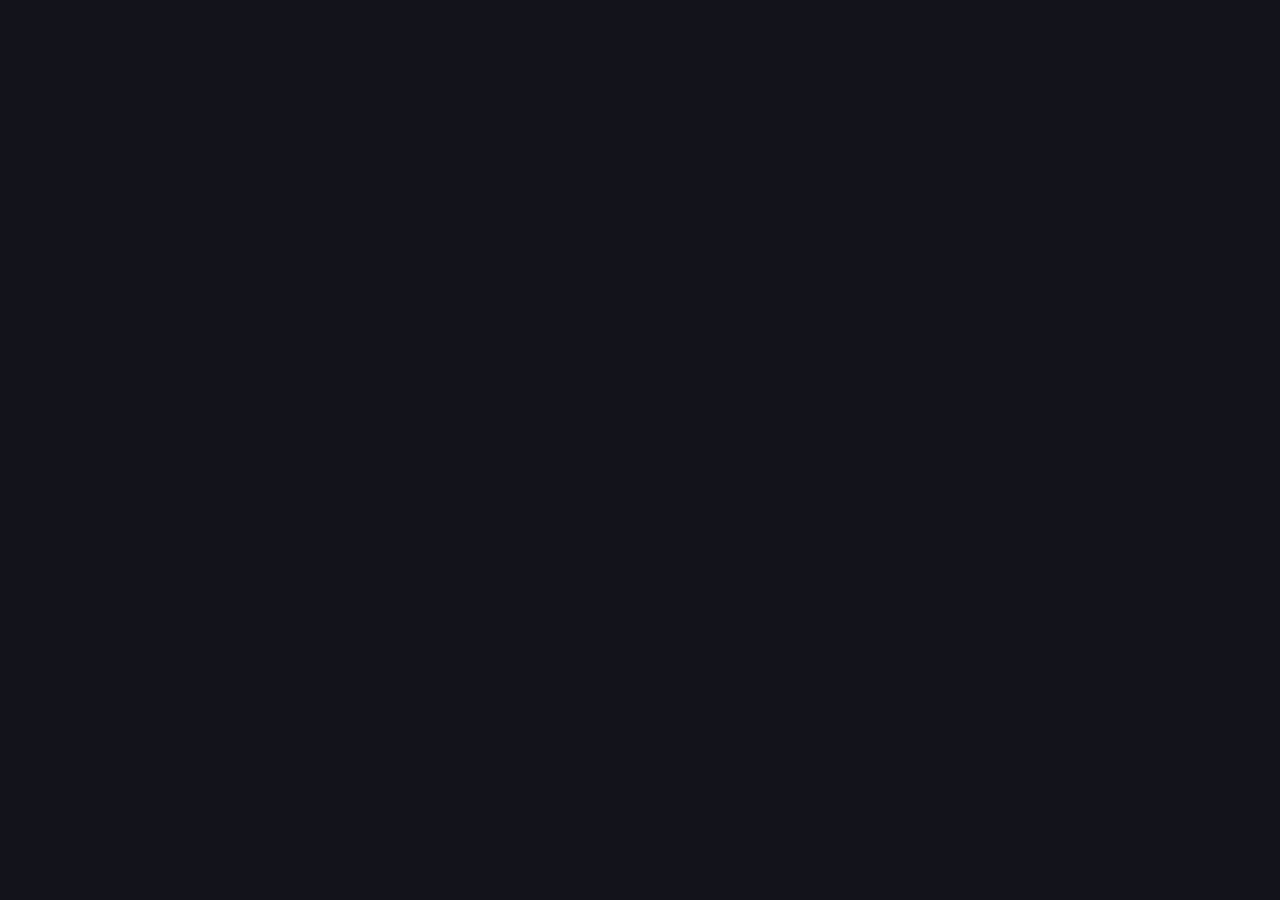
==== fullpoem/index.html @ 05f4dda4 "work on everything, nearly finished, removed the coords array from textObj.text" ====
<!DOCTYPE html>
<html lang="en">
<head>
  <meta charset="UTF-8">
  <meta http-equiv="X-UA-Compatible" content="IE=edge">
  <meta name="viewport" content="width=device-width, initial-scale=1.0">
  <title>Hyperion - Book 1</title>
  <link rel="stylesheet" href="style.css">
</head>
<body>
  <main>
    <!-- <canvas id="canvas-bg"></canvas> -->
  <div class="container hidden" id="book-1">
   <h2> BOOK I</h2>
Deep in the shady sadness of a vale <br>
Far sunken from the healthy breath of morn, <br>
Far from the fiery noon, and eve's one star, <br>
Sat gray-hair'd Saturn, quiet as a stone, <br>
Still as the silence round about his lair; <br>
Forest on forest hung about his head <br>
Like cloud on cloud. No stir of air was there, <br>
Not so much life as on a summer's day <br>
Robs not one light seed from the feather'd grass, <br>
But where the dead leaf fell, there did it rest. <br>
A stream went voiceless by, still deadened more <br>
By reason of his fallen divinity <br>
Spreading a shade: the Naiad 'mid her reeds <br>
Press'd her cold finger closer to her lips. <br>
 <br>
       Along the margin-sand large foot-marks went, <br>
No further than to where his feet had stray'd, <br>
And slept there since. Upon the sodden ground <br>
His old right hand lay nerveless, listless, dead, <br>
Unsceptred; and his realmless eyes were closed; <br>
While his bow'd head seem'd list'ning to the Earth, <br>
His ancient mother, for some comfort yet. <br>
 <br>
       It seem'd no force could wake him from his place; <br>
But there came one, who with a kindred hand <br>
Touch'd his wide shoulders, after bending low <br>
With reverence, though to one who knew it not. <br>
She was a Goddess of the infant world; <br>
By her in stature the tall Amazon <br>
Had stood a pigmy's height; she would have ta'en <br>
Achilles by the hair and bent his neck; <br>
Or with a finger stay'd Ixion's wheel. <br>
Her face was large as that of Memphian sphinx, <br>
Pedestal'd haply in a palace court, <br>
When sages look'd to Egypt for their lore. <br>
But oh! how unlike marble was that face: <br>
How beautiful, if sorrow had not made <br>
Sorrow more beautiful than Beauty's self. <br>
There was a listening fear in her regard, <br>
As if calamity had but begun; <br>
As if the vanward clouds of evil days <br>
Had spent their malice, and the sullen rear <br>
Was with its stored thunder labouring up. <br>
One hand she press'd upon that aching spot <br>
Where beats the human heart, as if just there, <br>
Though an immortal, she felt cruel pain: <br>
The other upon Saturn's bended neck <br>
She laid, and to the level of his ear <br>
Leaning with parted lips, some words she spake <br>
In solemn tenour and deep organ tone: <br>
Some mourning words, which in our feeble tongue <br>
Would come in these like accents; O how frail <br>
To that large utterance of the early Gods! <br>
"Saturn, look up!—though wherefore, poor old King? <br>
I have no comfort for thee, no not one: <br>
I cannot say, "O wherefore sleepest thou?" <br>
For heaven is parted from thee, and the earth <br>
Knows thee not, thus afflicted, for a God; <br>
And ocean too, with all its solemn noise, <br>
Has from thy sceptre pass'd; and all the air <br>
Is emptied of thine hoary majesty. <br>
Thy thunder, conscious of the new command, <br>
Rumbles reluctant o'er our fallen house; <br>
And thy sharp lightning in unpractis'd hands <br>
Scorches and burns our once serene domain. <br>
O aching time! O moments big as years! <br>
All as ye pass swell out the monstrous truth, <br>
And press it so upon our weary griefs <br>
That unbelief has not a space to breathe. <br>
Saturn, sleep on:—O thoughtless, why did I <br>
Thus violate thy slumbrous solitude? <br>
Why should I ope thy melancholy eyes? <br>
Saturn, sleep on! while at thy feet I weep." <br>
 <br>
       As when, upon a tranced summer-night, <br>
Those green-rob'd senators of mighty woods, <br>
Tall oaks, branch-charmed by the earnest stars, <br>
Dream, and so dream all night without a stir, <br>
Save from one gradual solitary gust <br>
Which comes upon the silence, and dies off, <br>
As if the ebbing air had but one wave; <br>
So came these words and went; the while in tears <br>
She touch'd her fair large forehead to the ground, <br>
Just where her falling hair might be outspread <br>
A soft and silken mat for Saturn's feet. <br>
One moon, with alteration slow, had shed <br>
Her silver seasons four upon the night, <br>
And still these two were postured motionless, <br>
Like natural sculpture in cathedral cavern; <br>
The frozen God still couchant on the earth, <br>
And the sad Goddess weeping at his feet: <br>
Until at length old Saturn lifted up <br>
His faded eyes, and saw his kingdom gone, <br>
And all the gloom and sorrow of the place, <br>
And that fair kneeling Goddess; and then spake, <br>
As with a palsied tongue, and while his beard <br>
Shook horrid with such aspen-malady: <br>
"O tender spouse of gold Hyperion, <br>
Thea, I feel thee ere I see thy face; <br>
Look up, and let me see our doom in it; <br>
Look up, and tell me if this feeble shape <br>
Is Saturn's; tell me, if thou hear'st the voice <br>
Of Saturn; tell me, if this wrinkling brow, <br>
Naked and bare of its great diadem, <br>
Peers like the front of Saturn. Who had power <br>
To make me desolate? whence came the strength? <br>
How was it nurtur'd to such bursting forth, <br>
While Fate seem'd strangled in my nervous grasp? <br>
But it is so, and I am smother'd up, <br>
And buried from all godlike exercise <br>
Of influence benign on planets pale, <br>
Of admonitions to the winds and seas, <br>
Of peaceful sway above man's harvesting, <br>
And all those acts which Deity supreme <br>
Doth ease its heart of love in.—I am gone <br>
Away from my own bosom: I have left <br>
My strong identity, my real self, <br>
Somewhere between the throne, and where I sit <br>
Here on this spot of earth. Search, Thea, search! <br>
Open thine eyes eterne, and sphere them round <br>
Upon all space: space starr'd, and lorn of light; <br>
Space region'd with life-air; and barren void; <br>
Spaces of fire, and all the yawn of hell.— <br>
Search, Thea, search! and tell me, if thou seest <br>
A certain shape or shadow, making way <br>
With wings or chariot fierce to repossess <br>
A heaven he lost erewhile: it must—it must <br>
Be of ripe progress—Saturn must be King. <br>
Yes, there must be a golden victory; <br>
There must be Gods thrown down, and trumpets blown <br>
Of triumph calm, and hymns of festival <br>
Upon the gold clouds metropolitan, <br>
Voices of soft proclaim, and silver stir <br>
Of strings in hollow shells; and there shall be <br>
Beautiful things made new, for the surprise <br>
Of the sky-children; I will give command: <br>
Thea! Thea! Thea! where is Saturn?" <br>
 <br>
       This passion lifted him upon his feet, <br>
And made his hands to struggle in the air, <br>
His Druid locks to shake and ooze with sweat, <br>
His eyes to fever out, his voice to cease. <br>
He stood, and heard not Thea's sobbing deep; <br>
A little time, and then again he snatch'd <br>
Utterance thus.—"But cannot I create? <br>
Cannot I form? Cannot I fashion forth <br>
Another world, another universe, <br>
To overbear and crumble this to nought? <br>
Where is another chaos? Where?"—That word <br>
Found way unto Olympus, and made quake <br>
The rebel three.—Thea was startled up, <br>
And in her bearing was a sort of hope, <br>
As thus she quick-voic'd spake, yet full of awe. <br>
"This cheers our fallen house: come to our friends, <br>
O Saturn! come away, and give them heart; <br>
I know the covert, from thence came I hither." <br>
Thus brief; then with beseeching eyes she went <br>
With backward footing through the shade a space: <br>
He follow'd, and she turn'd to lead the way <br>
Through aged boughs, that yielded like the mist <br>
Which eagles cleave upmounting from their nest. <br>
 <br>
       Meanwhile in other realms big tears were shed, <br>
More sorrow like to this, and such like woe, <br>
Too huge for mortal tongue or pen of scribe: <br>
The Titans fierce, self-hid, or prison-bound, <br>
Groan'd for the old allegiance once more, <br>
And listen'd in sharp pain for Saturn's voice. <br>
But one of the whole mammoth-brood still kept <br>
His sov'reignty, and rule, and majesty;— <br>
Blazing Hyperion on his orbed fire <br>
Still sat, still snuff'd the incense, teeming up <br>
From man to the sun's God; yet unsecure: <br>
For as among us mortals omens drear <br>
Fright and perplex, so also shuddered he— <br>
Not at dog's howl, or gloom-bird's hated screech, <br>
Or the familiar visiting of one <br>
Upon the first toll of his passing bell, <br>
Or prophesyings of the midnight lamp; <br>
But horrors, portion'd to a giant nerve, <br>
Oft made Hyperion ache. His palace bright <br>
Bastion'd with pyramids of glowing gold, <br>
And touch'd with shade of bronzed obelisks, <br>
Glar'd a blood-red through all its thousand courts, <br>
Arches, and domes, and fiery galleries; <br>
And all its curtains of Aurorian clouds <br>
Flush'd angerly: while sometimes eagle's wings, <br>
Unseen before by Gods or wondering men, <br>
Darken'd the place; and neighing steeds were heard, <br>
Not heard before by Gods or wondering men. <br>
Also, when he would taste the spicy wreaths <br>
Of incense, breath'd aloft from sacred hills, <br>
Instead of sweets, his ample palate took <br>
Savour of poisonous brass and metal sick: <br>
And so, when harbour'd in the sleepy west, <br>
After the full completion of fair day,— <br>
For rest divine upon exalted couch <br>
And slumber in the arms of melody, <br>
He pac'd away the pleasant hours of ease <br>
With stride colossal, on from hall to hall; <br>
While far within each aisle and deep recess, <br>
His winged minions in close clusters stood, <br>
Amaz'd and full of fear; like anxious men <br>
Who on wide plains gather in panting troops, <br>
When earthquakes jar their battlements and towers. <br>
Even now, while Saturn, rous'd from icy trance, <br>
Went step for step with Thea through the woods, <br>
Hyperion, leaving twilight in the rear, <br>
Came slope upon the threshold of the west; <br>
Then, as was wont, his palace-door flew ope <br>
In smoothest silence, save what solemn tubes, <br>
Blown by the serious Zephyrs, gave of sweet <br>
And wandering sounds, slow-breathed melodies; <br>
And like a rose in vermeil tint and shape, <br>
In fragrance soft, and coolness to the eye, <br>
That inlet to severe magnificence <br>
Stood full blown, for the God to enter in. <br>
 <br>
       He enter'd, but he enter'd full of wrath; <br>
His flaming robes stream'd out beyond his heels, <br>
And gave a roar, as if of earthly fire, <br>
That scar'd away the meek ethereal Hours <br>
And made their dove-wings tremble. On he flared, <br>
From stately nave to nave, from vault to vault, <br>
Through bowers of fragrant and enwreathed light, <br>
And diamond-paved lustrous long arcades, <br>
Until he reach'd the great main cupola; <br>
There standing fierce beneath, he stampt his foot, <br>
And from the basements deep to the high towers <br>
Jarr'd his own golden region; and before <br>
The quavering thunder thereupon had ceas'd, <br>
His voice leapt out, despite of godlike curb, <br>
To this result: "O dreams of day and night! <br>
O monstrous forms! O effigies of pain! <br>
O spectres busy in a cold, cold gloom! <br>
O lank-ear'd Phantoms of black-weeded pools! <br>
Why do I know ye? why have I seen ye? why <br>
Is my eternal essence thus distraught <br>
To see and to behold these horrors new? <br>
Saturn is fallen, am I too to fall? <br>
Am I to leave this haven of my rest, <br>
This cradle of my glory, this soft clime, <br>
This calm luxuriance of blissful light, <br>
These crystalline pavilions, and pure fanes, <br>
Of all my lucent empire? It is left <br>
Deserted, void, nor any haunt of mine. <br>
The blaze, the splendour, and the symmetry, <br>
I cannot see—but darkness, death and darkness. <br>
Even here, into my centre of repose, <br>
The shady visions come to domineer, <br>
Insult, and blind, and stifle up my pomp.— <br>
Fall!—No, by Tellus and her briny robes! <br>
Over the fiery frontier of my realms <br>
I will advance a terrible right arm <br>
Shall scare that infant thunderer, rebel Jove, <br>
And bid old Saturn take his throne again."— <br>
He spake, and ceas'd, the while a heavier threat <br>
Held struggle with his throat but came not forth; <br>
For as in the theatres of crowded men <br>
Hubbub increases more they call out "Hush!" <br>
So at Hyperion's words the Phantoms pale <br>
Bestirr'd themselves, thrice horrible and cold; <br>
And from the mirror'd level where he stood <br>
A mist arose, as from a scummy marsh. <br>
At this, through all his bulk an agony <br>
Crept gradual, from the feet unto the crown, <br>
Like a lithe serpent vast and muscular <br>
Making slow way, with head and neck convuls'd <br>
From over-strained might. Releas'd, he fled <br>
To the eastern gates, and full six dewy hours <br>
Before the dawn in season due should blush, <br>
He breath'd fierce breath against the sleepy portals, <br>
Clear'd them of heavy vapours, burst them wide <br>
Suddenly on the ocean's chilly streams. <br>
The planet orb of fire, whereon he rode <br>
Each day from east to west the heavens through, <br>
Spun round in sable curtaining of clouds; <br>
Nor therefore veiled quite, blindfold, and hid, <br>
But ever and anon the glancing spheres, <br>
Circles, and arcs, and broad-belting colure, <br>
Glow'd through, and wrought upon the muffling dark <br>
Sweet-shaped lightnings from the nadir deep <br>
Up to the zenith,—hieroglyphics old <br>
Which sages and keen-ey'd astrologers <br>
Then living on the earth, with labouring thought <br>
Won from the gaze of many centuries: <br>
Now lost, save what we find on remnants huge <br>
Of stone, or marble swart; their import gone, <br>
Their wisdom long since fled.—Two wings this orb <br>
Possess'd for glory, two fair argent wings, <br>
Ever exalted at the God's approach: <br>
And now, from forth the gloom their plumes immense <br>
Rose, one by one, till all outspreaded were; <br>
While still the dazzling globe maintain'd eclipse, <br>
Awaiting for Hyperion's command. <br>
Fain would he have commanded, fain took throne <br>
And bid the day begin, if but for change. <br>
He might not:—No, though a primeval God: <br>
The sacred seasons might not be disturb'd. <br>
Therefore the operations of the dawn <br>
Stay'd in their birth, even as here 'tis told. <br>
Those silver wings expanded sisterly, <br>
Eager to sail their orb; the porches wide <br>
Open'd upon the dusk demesnes of night; <br>
And the bright Titan, phrenzied with new woes, <br>
Unus'd to bend, by hard compulsion bent <br>
His spirit to the sorrow of the time; <br>
And all along a dismal rack of clouds, <br>
Upon the boundaries of day and night, <br>
He stretch'd himself in grief and radiance faint. <br>
There as he lay, the Heaven with its stars <br>
Look'd down on him with pity, and the voice <br>
Of Coelus, from the universal space, <br>
Thus whisper'd low and solemn in his ear. <br>
"O brightest of my children dear, earth-born <br>
And sky-engendered, Son of Mysteries <br>
All unrevealed even to the powers <br>
Which met at thy creating; at whose joys <br>
And palpitations sweet, and pleasures soft, <br>
I, C{oe}lus, wonder, how they came and whence; <br>
And at the fruits thereof what shapes they be, <br>
Distinct, and visible; symbols divine, <br>
Manifestations of that beauteous life <br>
Diffus'd unseen throughout eternal space: <br>
Of these new-form'd art thou, oh brightest child! <br>
Of these, thy brethren and the Goddesses! <br>
There is sad feud among ye, and rebellion <br>
Of son against his sire. I saw him fall, <br>
I saw my first-born tumbled from his throne! <br>
To me his arms were spread, to me his voice <br>
Found way from forth the thunders round his head! <br>
Pale wox I, and in vapours hid my face <br>
Art thou, too, near such doom? vague fear there is: <br>
For I have seen my sons most unlike Gods. <br>
Divine ye were created, and divine <br>
In sad demeanour, solemn, undisturb'd, <br>
Unruffled, like high Gods, ye liv'd and ruled: <br>
Now I behold in you fear, hope, and wrath; <br>
Actions of rage and passion; even as <br>
I see them, on the mortal world beneath, <br>
In men who die.—This is the grief, O Son! <br>
Sad sign of ruin, sudden dismay, and fall! <br>
Yet do thou strive; as thou art capable, <br>
As thou canst move about, an evident God; <br>
And canst oppose to each malignant hour <br>
Ethereal presence:—I am but a voice; <br>
My life is but the life of winds and tides, <br>
No more than winds and tides can I avail:— <br>
But thou canst.—Be thou therefore in the van <br>
Of circumstance; yea, seize the arrow's barb <br>
Before the tense string murmur.—To the earth! <br>
For there thou wilt find Saturn and his woes. <br>
Meanwhile I will keep watch on thy bright sun, <br>
And of thy seasons be a careful nurse."— <br>
Ere half this region-whisper had come down, <br>
Hyperion arose, and on the stars <br>
Lifted his curved lids, and kept them wide <br>
Until it ceas'd; and still he kept them wide: <br>
And still they were the same bright, patient stars. <br>
Then with a slow incline of his broad breast, <br>
Like to a diver in the pearly seas, <br>
Forward he stoop'd over the airy shore, <br>
And plung'd all noiseless into the deep night. <br>
  </div>
<div class="container hidden" id="book-2">
  <h2> BOOK II</h2>
  Just at the self-same beat of Time’s wide wings <br>
  Hyperion slid into the rustled air, <br>
  And Saturn gain’d with Thea that sad place <br>
  Where Cybele and the bruised Titans mourn’d. <br>
  It was a den where no insulting light                                        <br>
  Could glimmer on their tears; where their own groans <br>
  They felt, but heard not, for the solid roar <br>
  Of thunderous waterfalls and torrents hoarse, <br>
  Pouring a constant bulk, uncertain where. <br>
  Crag jutting forth to crag, and rocks that seem’d                            <br>
  Ever as if just rising from a sleep, <br>
  Forehead to forehead held their monstrous horns; <br>
  And thus in thousand hugest phantasies <br>
  Made a fit roofing to this nest of woe. <br>
  Instead of thrones, hard flint they sat upon,                                <br>
  Couches of rugged stone, and slaty ridge <br>
  Stubborn’d with iron. All were not assembled: <br>
  Some chain’d in torture, and some wandering. <br>
  Coeus, and Gyges, and Briareüs, <br>
  Typhon, and Dolor, and Porphyrion,                                           <br>
  With many more, the brawniest in assault, <br>
  Were pent in regions of laborious breath; <br>
  Dungeon’d in opaque element, to keep <br>
  Their clenched teeth still clench’d, and all their limbs <br>
  Lock’d up like veins of metal, crampt and screw’d;                      <br>
  Without a motion, save of their big hearts <br>
  Heaving in pain, and horribly convuls’d <br>
  With sanguine feverous boiling gurge of pulse. <br>
  Mnemosyne was straying in the world; <br>
  Far from her moon had Phoebe wandered;                                  <br>
  And many else were free to roam abroad, <br>
  But for the main, here found they covert drear. <br>
  Scarce images of life, one here, one there, <br>
  Lay vast and edgeways; like a dismal cirque <br>
  Of Druid stones, upon a forlorn moor,                                   <br>
  When the chill rain begins at shut of eve, <br>
  In dull November, and their chancel vault, <br>
  The Heaven itself, is blinded throughout night. <br>
  Each one kept shroud, nor to his neighbour gave <br>
  Or word, or look, or action of despair.                                 <br>
  Creus was one; his ponderous iron mace <br>
  Lay by him, and a shatter’d rib of rock <br>
  Told of his rage, ere he thus sank and pined. <br>
  Iapetus another; in his grasp, <br>
  A serpent’s plashy neck; its barbed tongue                              <br>
  Squeez’d from the gorge, and all its uncurl’d length <br>
  Dead; and because the creature could not spit <br>
  Its poison in the eyes of conquering Jove. <br>
  Next Cottus: prone he lay, chin uppermost, <br>
  As though in pain; for still upon the flint                             <br>
  He ground severe his skull, with open mouth <br>
  And eyes at horrid working. Nearest him <br>
  Asia, born of most enormous Caf, <br>
  Who cost her mother Tellus keener pangs, <br>
  Though feminine, than any of her sons:                              <br>
  More thought than woe was in her dusky face, <br>
  For she was prophesying of her glory; <br>
  And in her wide imagination stood <br>
  Palm-shaded temples, and high rival fanes, <br>
  By Oxus or in Ganges’ sacred isles.                                 <br>
  Even as Hope upon her anchor leans, <br>
  So leant she, not so fair, upon a tusk <br>
  Shed from the broadest of her elephants. <br>
  Above her, on a crag’s uneasy shelve, <br>
  Upon his elbow rais’d, all prostrate else,                          <br>
  Shadow’d Enceladus; once tame and mild <br>
  As grazing ox unworried in the meads; <br>
  Now tiger-passion’d, lion-thoughted, wroth, <br>
  He meditated, plotted, and even now <br>
  Was hurling mountains in that second war,                           <br>
  Not long delay’d, that scar’d the younger Gods <br>
  To hide themselves in forms of beast and bird. <br>
  Nor far hence Atlas; and beside him prone <br>
  Phorcus, the sire of Gorgons. Neighbour’d close <br>
  Oceanus, and Tethys, in whose lap                                   <br>
  Sobb’d Clymene among her tangled hair. <br>
  In midst of all lay Themis, at the feet <br>
  Of Ops the queen all clouded round from sight; <br>
  No shape distinguishable, more than when <br>
  Thick night confounds the pine-tops with the clouds:                <br>
  And many else whose names may not be told. <br>
  For when the Muse’s wings are air-ward spread, <br>
  Who shall delay her flight? And she must chaunt <br>
  Of Saturn, and his guide, who now had climb’d <br>
  With damp and slippery footing from a depth                       <br>
  More horrid still. Above a sombre cliff <br>
  Their heads appear’d, and up their stature grew <br>
  Till on the level height their steps found ease: <br>
  Then Thea spread abroad her trembling arms <br>
  Upon the precincts of this nest of pain,                        <br>
  And sidelong fix’d her eye on Saturn’s face: <br>
  There saw she direst strife; the supreme God <br>
  At war with all the frailty of grief, <br>
  Of rage, of fear, anxiety, revenge, <br>
  Remorse, spleen, hope, but most of all despair.                 <br>
  Against these plagues he strove in vain; for Fate <br>
  Had pour’d a mortal oil upon his head, <br>
  A disanointing poison: so that Thea, <br>
  Affrighted, kept her still, and let him pass <br>
  First onwards in, among the fallen tribe.                       <br>
  As with us mortal men, the laden heart <br>
  Is persecuted more, and fever’d more, <br>
  When it is nighing to the mournful house <br>
  Where other hearts are sick of the same bruise; <br>
  So Saturn, as he walk’d into the midst,                         <br>
  Felt faint, and would have sunk among the rest, <br>
  But that he met Enceladus’s eye, <br>
  Whose mightiness, and awe of him, at once <br>
  Came like an inspiration; and he shouted, <br>
  “Titans, behold your God!” at which some groan’d;               <br>
  Some started on their feet; some also shouted; <br>
  Some wept, some wail’d, all bow’d with reverence; <br>
  And Ops, uplifting her black folded veil, <br>
  Show’d her pale cheeks, and all her forehead wan, <br>
  Her eye-brows thin and jet, and hollow eyes.                    <br>
  There is a roaring in the bleak-grown pines <br>
  When Winter lifts his voice; there is a noise <br>
  Among immortals when a God gives sign, <br>
  With hushing finger, how he means to load <br>
  His tongue with the full weight of utterless thought,           <br>
  With thunder, and with music, and with pomp: <br>
  Such noise is like the roar of bleak-grown pines; <br>
  Which, when it ceases in this mountain’d world, <br>
  No other sound succeeds; but ceasing here, <br>
  Among these fallen, Saturn’s voice therefrom                    <br>
  Grew up like organ, that begins anew <br>
  Its strain, when other harmonies, stopt short, <br>
  Leave the dinn’d air vibrating silverly. <br>
  Thus grew it up—“Not in my own sad breast, <br>
  “Which is its own great judge and searcher out,            <br>
  “Can I find reason why ye should be thus: <br>
  “Not in the legends of the first of days, <br>
  “Studied from that old spirit-leaved book <br>
  “Which starry Uranus with finger bright <br>
  “Sav’d from the shores of darkness, when the waves         <br>
  “Low-ebb’d still hid it up in shallow gloom;— <br>
  “And the which book ye know I ever kept <br>
  “For my firm-based footstool:—Ah, infirm! <br>
  “Not there, nor in sign, symbol, or portent <br>
  “Of element, earth, water, air, and fire,—                 <br>
  “At war, at peace, or inter-quarreling <br>
  “One against one, or two, or three, or all <br>
  “Each several one against the other three, <br>
  “As fire with air loud warring when rain-floods <br>
  “Drown both, and press them both against earth’s face,     <br>
  “Where, finding sulphur, a quadruple wrath <br>
  “Unhinges the poor world;—not in that strife, <br>
  “Wherefrom I take strange lore, and read it deep, <br>
  “Can I find reason why ye should be thus: <br>
  “No, no-where can unriddle, though I search,               <br>
  “And pore on Nature’s universal scroll <br>
  “Even to swooning, why ye, Divinities, <br>
  “The first-born of all shap’d and palpable Gods, <br>
  “Should cower beneath what, in comparison, <br>
  “Is untremendous might. Yet ye are here,                   <br>
  “O’erwhelm’d, and spurn’d, and batter’d, ye are here! <br>
  “O Titans, shall I say ‘Arise!’—Ye groan: <br>
  “Shall I say ‘Crouch!’—Ye groan. What can I then? <br>
  “O Heaven wide! O unseen parent dear! <br>
  “What can I? Tell me, all ye brethren Gods,                <br>
  “How we can war, how engine our great wrath! <br>
  “O speak your counsel now, for Saturn’s ear <br>
  “Is all a-hunger’d. Thou, Oceanus, <br>
  “Ponderest high and deep; and in thy face <br>
  “I see, astonied, that severe content                       <br>
  “Which comes of thought and musing: give us help!” <br>
  So ended Saturn; and the God of the Sea, <br>
  Sophist and sage, from no Athenian grove, <br>
  But cogitation in his watery shades, <br>
  Arose, with locks not oozy, and began,                      <br>
  In murmurs, which his first-endeavouring tongue <br>
  Caught infant-like from the far-foamed sands. <br>
  “O ye, whom wrath consumes! who, passion-stung, <br>
  “Writhe at defeat, and nurse your agonies! <br>
  “Shut up your senses, stifle up your ears,                  <br>
  “My voice is not a bellows unto ire. <br>
  “Yet listen, ye who will, whilst I bring proof <br>
  “How ye, perforce, must be content to stoop: <br>
  “And in the proof much comfort will I give, <br>
  “If ye will take that comfort in its truth.                 <br>
  “We fall by course of Nature’s law, not force <br>
  “Of thunder, or of Jove. Great Saturn, thou <br>
  “Hast sifted well the atom-universe; <br>
  “But for this reason, that thou art the King, <br>
  “And only blind from sheer supremacy,                       <br>
  “One avenue was shaded from thine eyes, <br>
  “Through which I wandered to eternal truth. <br>
  “And first, as thou wast not the first of powers, <br>
  “So art thou not the last; it cannot be: <br>
  “Thou art not the beginning nor the end.                    <br>
  “From chaos and parental darkness came <br>
  “Light, the first fruits of that intestine broil, <br>
  “That sullen ferment, which for wondrous ends <br>
  “Was ripening in itself. The ripe hour came, <br>
  “And with it light, and light, engendering                  <br>
  “Upon its own producer, forthwith touch’d <br>
  “The whole enormous matter into life. <br>
  “Upon that very hour, our parentage, <br>
  “The Heavens and the Earth, were manifest: <br>
  “Then thou first-born, and we the giant-race,              <br>
  “Found ourselves ruling new and beauteous realms. <br>
  “Now comes the pain of truth, to whom ’tis pain; <br>
  “O folly! for to bear all naked truths, <br>
  “And to envisage circumstance, all calm, <br>
  “That is the top of sovereignty. Mark well!                <br>
  “As Heaven and Earth are fairer, fairer far <br>
  “Than Chaos and blank Darkness, though once chiefs; <br>
  “And as we show beyond that Heaven and Earth <br>
  “In form and shape compact and beautiful, <br>
  “In will, in action free, companionship,                   <br>
  “And thousand other signs of purer life; <br>
  “So on our heels a fresh perfection treads, <br>
  “A power more strong in beauty, born of us <br>
  “And fated to excel us, as we pass <br>
  “In glory that old Darkness: nor are we                    <br>
  “Thereby more conquer’d, than by us the rule <br>
  “Of shapeless Chaos. Say, doth the dull soil <br>
  “Quarrel with the proud forests it hath fed, <br>
  “And feedeth still, more comely than itself? <br>
  “Can it deny the chiefdom of green groves?                 <br>
  “Or shall the tree be envious of the dove <br>
  “Because it cooeth, and hath snowy wings <br>
  “To wander wherewithal and find its joys? <br>
  “We are such forest-trees, and our fair boughs <br>
  “Have bred forth, not pale solitary doves,                 <br>
  “But eagles golden-feather’d, who do tower <br>
  “Above us in their beauty, and must reign <br>
  “In right thereof; for ’tis the eternal law <br>
  “That first in beauty should be first in might: <br>
  “Yea, by that law, another race may drive                <br>
  “Our conquerors to mourn as we do now. <br>
  “Have ye beheld the young God of the Seas, <br>
  “My dispossessor? Have ye seen his face? <br>
  “Have ye beheld his chariot, foam’d along <br>
  “By noble winged creatures he hath made?                 <br>
  “I saw him on the calmed waters scud, <br>
  “With such a glow of beauty in his eyes, <br>
  “That it enforc’d me to bid sad farewell <br>
  “To all my empire: farewell sad I took, <br>
  “And hither came, to see how dolorous fate               <br>
  “Had wrought upon ye; and how I might best <br>
  “Give consolation in this woe extreme. <br>
  “Receive the truth, and let it be your balm.” <br>
  Whether through poz’d conviction, or disdain, <br>
  They guarded silence, when Oceanus                       <br>
  Left murmuring, what deepest thought can tell? <br>
  But so it was, none answer’d for a space, <br>
  Save one whom none regarded, Clymene; <br>
  And yet she answer’d not, only complain’d, <br>
  With hectic lips, and eyes up-looking mild,              <br>
  Thus wording timidly among the fierce: <br>
  “O Father, I am here the simplest voice, <br>
  “And all my knowledge is that joy is gone, <br>
  “And this thing woe crept in among our hearts, <br>
  “There to remain for ever, as I fear:                    <br>
  “I would not bode of evil, if I thought <br>
  “So weak a creature could turn off the help <br>
  “Which by just right should come of mighty Gods; <br>
  “Yet let me tell my sorrow, let me tell <br>
  “Of what I heard, and how it made me weep,               <br>
  “And know that we had parted from all hope. <br>
  “I stood upon a shore, a pleasant shore, <br>
  “Where a sweet clime was breathed from a land <br>
  “Of fragrance, quietness, and trees, and flowers. <br>
  “Full of calm joy it was, as I of grief;                     <br>
  “Too full of joy and soft delicious warmth; <br>
  “So that I felt a movement in my heart <br>
  “To chide, and to reproach that solitude <br>
  “With songs of misery, music of our woes; <br>
  “And sat me down, and took a mouthed shell                   <br>
  “And murmur’d into it, and made melody— <br>
  “O melody no more! for while I sang, <br>
  “And with poor skill let pass into the breeze <br>
  “The dull shell’s echo, from a bowery strand <br>
  “Just opposite, an island of the sea,                        <br>
  “There came enchantment with the shifting wind, <br>
  “That did both drown and keep alive my ears. <br>
  “I threw my shell away upon the sand, <br>
  “And a wave fill’d it, as my sense was fill’d <br>
  “With that new blissful golden melody.                       <br>
  “A living death was in each gush of sounds, <br>
  “Each family of rapturous hurried notes, <br>
  “That fell, one after one, yet all at once, <br>
  “Like pearl beads dropping sudden from their string: <br>
  “And then another, then another strain,                      <br>
  “Each like a dove leaving its olive perch, <br>
  “With music wing’d instead of silent plumes, <br>
  “To hover round my head, and make me sick <br>
  “Of joy and grief at once. Grief overcame, <br>
  “And I was stopping up my frantic ears,                      <br>
  “When, past all hindrance of my trembling hands, <br>
  “A voice came sweeter, sweeter than all tune, <br>
  “And still it cried, ‘Apollo! young Apollo! <br>
  “‘The morning-bright Apollo! young Apollo!’ <br>
  “I fled, it follow’d me, and cried ‘Apollo!’                5 <br>
  “O Father, and O Brethren, had ye felt <br>
  “Those pains of mine; O Saturn, hadst thou felt, <br>
  “Ye would not call this too indulged tongue <br>
  “Presumptuous, in thus venturing to be heard.” <br>
  So far her voice flow’d on, like timorous brook              <br>
  That, lingering along a pebbled coast, <br>
  Doth fear to meet the sea: but sea it met, <br>
  And shudder’d; for the overwhelming voice <br>
  Of huge Enceladus swallow’d it in wrath: <br>
  The ponderous syllables, like sullen waves                   <br>
  In the half-glutted hollows of reef-rocks, <br>
  Came booming thus, while still upon his arm <br>
  He lean’d; not rising, from supreme contempt. <br>
  “Or shall we listen to the over-wise, <br>
  “Or to the over-foolish giant, Gods?                         <br>
  “Not thunderbolt on thunderbolt, till all <br>
  “That rebel Jove’s whole armoury were spent, <br>
  “Not world on world upon these shoulders piled, <br>
  “Could agonize me more than baby-words <br>
  “In midst of this dethronement horrible.                     <br>
  “Speak! roar! shout! yell! ye sleepy Titans all. <br>
  “Do ye forget the blows, the buffets vile? <br>
  “Are ye not smitten by a youngling arm? <br>
  “Dost thou forget, sham Monarch of the Waves, <br>
  “Thy scalding in the seas? What, have I rous’d                <br>
  “Your spleens with so few simple words as these? <br>
  “O joy! for now I see ye are not lost: <br>
  “O joy! for now I see a thousand eyes <br>
  “Wide glaring for revenge!”—As this he said, <br>
  He lifted up his stature vast, and stood,                     <br>
  Still without intermission speaking thus: <br>
  “Now ye are flames, I’ll tell you how to burn, <br>
  “And purge the ether of our enemies; <br>
  “How to feed fierce the crooked stings of fire, <br>
  “And singe away the swollen clouds of Jove,                   <br>
  “Stifling that puny essence in its tent. <br>
  “O let him feel the evil he hath done; <br>
  “For though I scorn Oceanus’s lore, <br>
  “Much pain have I for more than loss of realms: <br>
  “The days of peace and slumberous calm are fled;              <br>
  “Those days, all innocent of scathing war, <br>
  “When all the fair Existences of heaven <br>
  “Came open-eyed to guess what we would speak:— <br>
  “That was before our brows were taught to frown, <br>
  “Before our lips knew else but solemn sounds;                 <br>
  “That was before we knew the winged thing, <br>
  “Victory, might be lost, or might be won. <br>
  “And be ye mindful that Hyperion, <br>
  “Our brightest brother, still is undisgraced— <br>
  “Hyperion, lo! his radiance is here!”                         <br>
  All eyes were on Enceladus’s face, <br>
  And they beheld, while still Hyperion’s name <br>
  Flew from his lips up to the vaulted rocks, <br>
  A pallid gleam across his features stern: <br>
  Not savage, for he saw full many a God                        <br>
  Wroth as himself. He look’d upon them all, <br>
  And in each face he saw a gleam of light, <br>
  But splendider in Saturn’s, whose hoar locks <br>
  Shone like the bubbling foam about a keel <br>
  When the prow sweeps into a midnight cove.                    <br>
  In pale and silver silence they remain’d, <br>
  Till suddenly a splendour, like the morn, <br>
  Pervaded all the beetling gloomy steeps, <br>
  All the sad spaces of oblivion, <br>
  And every gulf, and every chasm old,                          <br>
  And every height, and every sullen depth, <br>
  Voiceless, or hoarse with loud tormented streams: <br>
  And all the everlasting cataracts, <br>
  And all the headlong torrents far and near, <br>
  Mantled before in darkness and huge shade,                        <br>
  Now saw the light and made it terrible. <br>
  It was Hyperion:—a granite peak <br>
  His bright feet touch’d, and there he stay’d to view <br>
  The misery his brilliance had betray’d <br>
  To the most hateful seeing of itself.                             <br>
  Golden his hair of short Numidian curl, <br>
  Regal his shape majestic, a vast shade <br>
  In midst of his own brightness, like the bulk <br>
  Of Memnon’s image at the set of sun <br>
  To one who travels from the dusking East:                         <br>
  Sighs, too, as mournful as that Memnon’s harp <br>
  He utter’d, while his hands contemplative <br>
  He press’d together, and in silence stood. <br>
  Despondence seiz’d again the fallen Gods <br>
  At sight of the dejected King of Day,                             <br>
  And many hid their faces from the light: <br>
  But fierce Enceladus sent forth his eyes <br>
  Among the brotherhood; and, at their glare, <br>
  Uprose Iapetus, and Creus too, <br>
  And Phorcus, sea-born, and together strode                        <br>
  To where he towered on his eminence. <br>
  There those four shouted forth old Saturn’s name; <br>
  Hyperion from the peak loud answered, “Saturn! <br>
  Saturn sat near the Mother of the Gods, <br>
  In whose face was no joy, though all the Gods                     <br>
  Gave from their hollow throats the name of “Saturn!” <br>
</div>
<div class="container hidden" id="book-3">
  <h2> BOOK III</h2>
  Thus in alternate uproar and sad peace, <br>
Amazed were those Titans utterly. <br>
O leave them, Muse! O leave them to their woes; <br>
For thou art weak to sing such tumults dire: <br>
A solitary sorrow best befits                           <br>
Thy lips, and antheming a lonely grief. <br>
Leave them, O Muse! for thou anon wilt find <br>
Many a fallen old Divinity <br>
Wandering in vain about bewildered shores. <br>
Meantime touch piously the Delphic harp,                <br>
And not a wind of heaven but will breathe <br>
In aid soft warble from the Dorian flute; <br>
For lo! ’tis for the Father of all verse. <br>
Flush every thing that hath a vermeil hue, <br>
Let the rose glow intense and warm the air,             <br>
And let the clouds of even and of morn <br>
Float in voluptuous fleeces o’er the hills; <br>
Let the red wine within the goblet boil, <br>
Cold as a bubbling well; let faint-lipp’d shells, <br>
On sands, or in great deeps, vermilion turn             <br>
Through all their labyrinths; and let the maid <br>
Blush keenly, as with some warm kiss surpris’d. <br>
Chief isle of the embowered Cyclades, <br>
Rejoice, O Delos, with thine olives green, <br>
And poplars, and lawn-shading palms, and beech,         <br>
In which the Zephyr breathes the loudest song, <br>
And hazels thick, dark-stemm’d beneath the shade: <br>
Apollo is once more the golden theme! <br>
Where was he, when the Giant of the Sun <br>
Stood bright, amid the sorrow of his peers?             <br>
Together had he left his mother fair <br>
And his twin-sister sleeping in their bower, <br>
And in the morning twilight wandered forth <br>
Beside the osiers of a rivulet, <br>
Full ankle-deep in lilies of the vale.                  <br>
The nightingale had ceas’d, and a few stars <br>
Were lingering in the heavens, while the thrush <br>
Began calm-throated. Throughout all the isle <br>
There was no covert, no retired cave <br>
Unhaunted by the murmurous noise of waves,              <br>
Though scarcely heard in many a green recess. <br>
He listen’d, and he wept, and his bright tears <br>
Went trickling down the golden bow he held. <br>
Thus with half-shut suffused eyes he stood, <br>
While from beneath some cumbrous boughs hard by         <br>
With solemn step an awful Goddess came, <br>
And there was purport in her looks for him, <br>
Which he with eager guess began to read <br>
Perplex’d, the while melodiously he said: <br>
“How cam’st thou over the unfooted sea?                 <br>
“Or hath that antique mien and robed form <br>
“Mov’d in these vales invisible till now? <br>
“Sure I have heard those vestments sweeping o’er <br>
“The fallen leaves, when I have sat alone <br>
“In cool mid-forest. Surely I have traced               <br>
“The rustle of those ample skirts about <br>
“These grassy solitudes, and seen the flowers <br>
“Lift up their heads, as still the whisper pass’d. <br>
“Goddess! I have beheld those eyes before, <br>
“And their eternal calm, and all that face,             <br>
“Or I have dream’d.”—“Yes,” said the supreme shape, <br>
“Thou hast dream’d of me; and awaking up <br>
“Didst find a lyre all golden by thy side, <br>
“Whose strings touch’d by thy fingers, all the vast <br>
“Unwearied ear of the whole universe                    <br>
“Listen’d in pain and pleasure at the birth <br>
“Of such new tuneful wonder. Is’t not strange <br>
“That thou shouldst weep, so gifted? Tell me, youth, <br>
“What sorrow thou canst feel; for I am sad <br>
“When thou dost shed a tear: explain thy griefs         <br>
“To one who in this lonely isle hath been <br>
“The watcher of thy sleep and hours of life, <br>
“From the young day when first thy infant hand <br>
“Pluck’d witless the weak flowers, till thine arm <br>
“Could bend that bow heroic to all times.               <br>
“Show thy heart’s secret to an ancient Power <br>
“Who hath forsaken old and sacred thrones <br>
“For prophecies of thee, and for the sake <br>
“Of loveliness new born.”—Apollo then, <br>
With sudden scrutiny and gloomless eyes,                <br>
Thus answer’d, while his white melodious throat <br>
Throbb’d with the syllables.—“Mnemosyne! <br>
“Thy name is on my tongue, I know not how; <br>
“Why should I tell thee what thou so well seest? <br>
“Why should I strive to show what from thy lips         <br>
“Would come no mystery? For me, dark, dark, <br>
“And painful vile oblivion seals my eyes: <br>
“I strive to search wherefore I am so sad, <br>
“Until a melancholy numbs my limbs; <br>
“And then upon the grass I sit, and moan,               <br>
“Like one who once had wings.—O why should I <br>
“Feel curs’d and thwarted, when the liegeless air <br>
“Yields to my step aspirant? why should I <br>
“Spurn the green turf as hateful to my feet? <br>
“Goddess benign, point forth some unknown thing:        <br>
“Are there not other regions than this isle? <br>
“What are the stars? There is the sun, the sun! <br>
“And the most patient brilliance of the moon! <br>
“And stars by thousands! Point me out the way <br>
“To any one particular beauteous star,                  <br>
“And I will flit into it with my lyre, <br>
“And make its silvery splendour pant with bliss. <br>
“I have heard the cloudy thunder: Where is power? <br>
“Whose hand, whose essence, what divinity <br>
“Makes this alarum in the elements,                     <br>
“While I here idle listen on the shores <br>
“In fearless yet in aching ignorance? <br>
“O tell me, lonely Goddess, by thy harp, <br>
“That waileth every morn and eventide, <br>
“Tell me why thus I rave, about these groves!           <br>
“Mute thou remainest—Mute! yet I can read <br>
“A wondrous lesson in thy silent face: <br>
“Knowledge enormous makes a God of me. <br>
“Names, deeds, gray legends, dire events, rebellions, <br>
“Majesties, sovran voices, agonies,                     <br>
“Creations and destroyings, all at once <br>
“Pour into the wide hollows of my brain, <br>
“And deify me, as if some blithe wine <br>
“Or bright elixir peerless I had drunk, <br>
“And so become immortal.”—Thus the God,                 <br>
While his enkindled eyes, with level glance <br>
Beneath his white soft temples, stedfast kept <br>
Trembling with light upon Mnemosyne. <br>
Soon wild commotions shook him, and made flush <br>
All the immortal fairness of his limbs;                 <br>
Most like the struggle at the gate of death; <br>
Or liker still to one who should take leave <br>
Of pale immortal death, and with a pang <br>
As hot as death’s is chill, with fierce convulse <br>
Die into life: so young Apollo anguish’d;               <br>
His very hair, his golden tresses famed <br>
Kept undulation round his eager neck. <br>
During the pain Mnemosyne upheld <br>
Her arms as one who prophesied.—At length <br>
Apollo shriek’d;—and lo! from all his limbs             <br>
Celestial <br> <br>
THE END. <br>
</div>

</main>

<!-- <script src="../canvas.js"></script> -->
</body>
</html>
---- fullpoem/style.css ----
@font-face {
  font-family: 'andada';
  src: url(../fonts/andada_pro/andada_variable.ttf);
}
:root {
  --color-dark: hsl(240,17%,9%);
  --color-text: hsl(240, 13%, 65%);
}
body {
  padding: 0;
  margin: 0;
  overflow-x: hidden;
}

* {
  box-sizing: border-box;
}
.hidden {
  display: none!important;
}
body::-webkit-scrollbar {
  width: 12px;               /* width of the entire scrollbar */
}

body::-webkit-scrollbar-track {
  background-color: var(--color-dark); /* color of the tracking area */
}

body::-webkit-scrollbar-thumb {
  background-color: var(--color-text); 
  border-radius: 20px;       /* roundness of the scroll thumb */
  border: 2px solid var(--color-text);  /* creates padding around scroll thumb */
}

main {
  display: flex;
  justify-content: center;
  background-color: var(--color-dark);
  min-height: 100vh;
  min-width: 100vw;

}

.container {
  max-width: max-content;
  color: var(--color-text);
  line-height: 1.8rem;
  font-size: 1.15rem;
  font-family: andada;
  padding: 30px 0 60px;
}
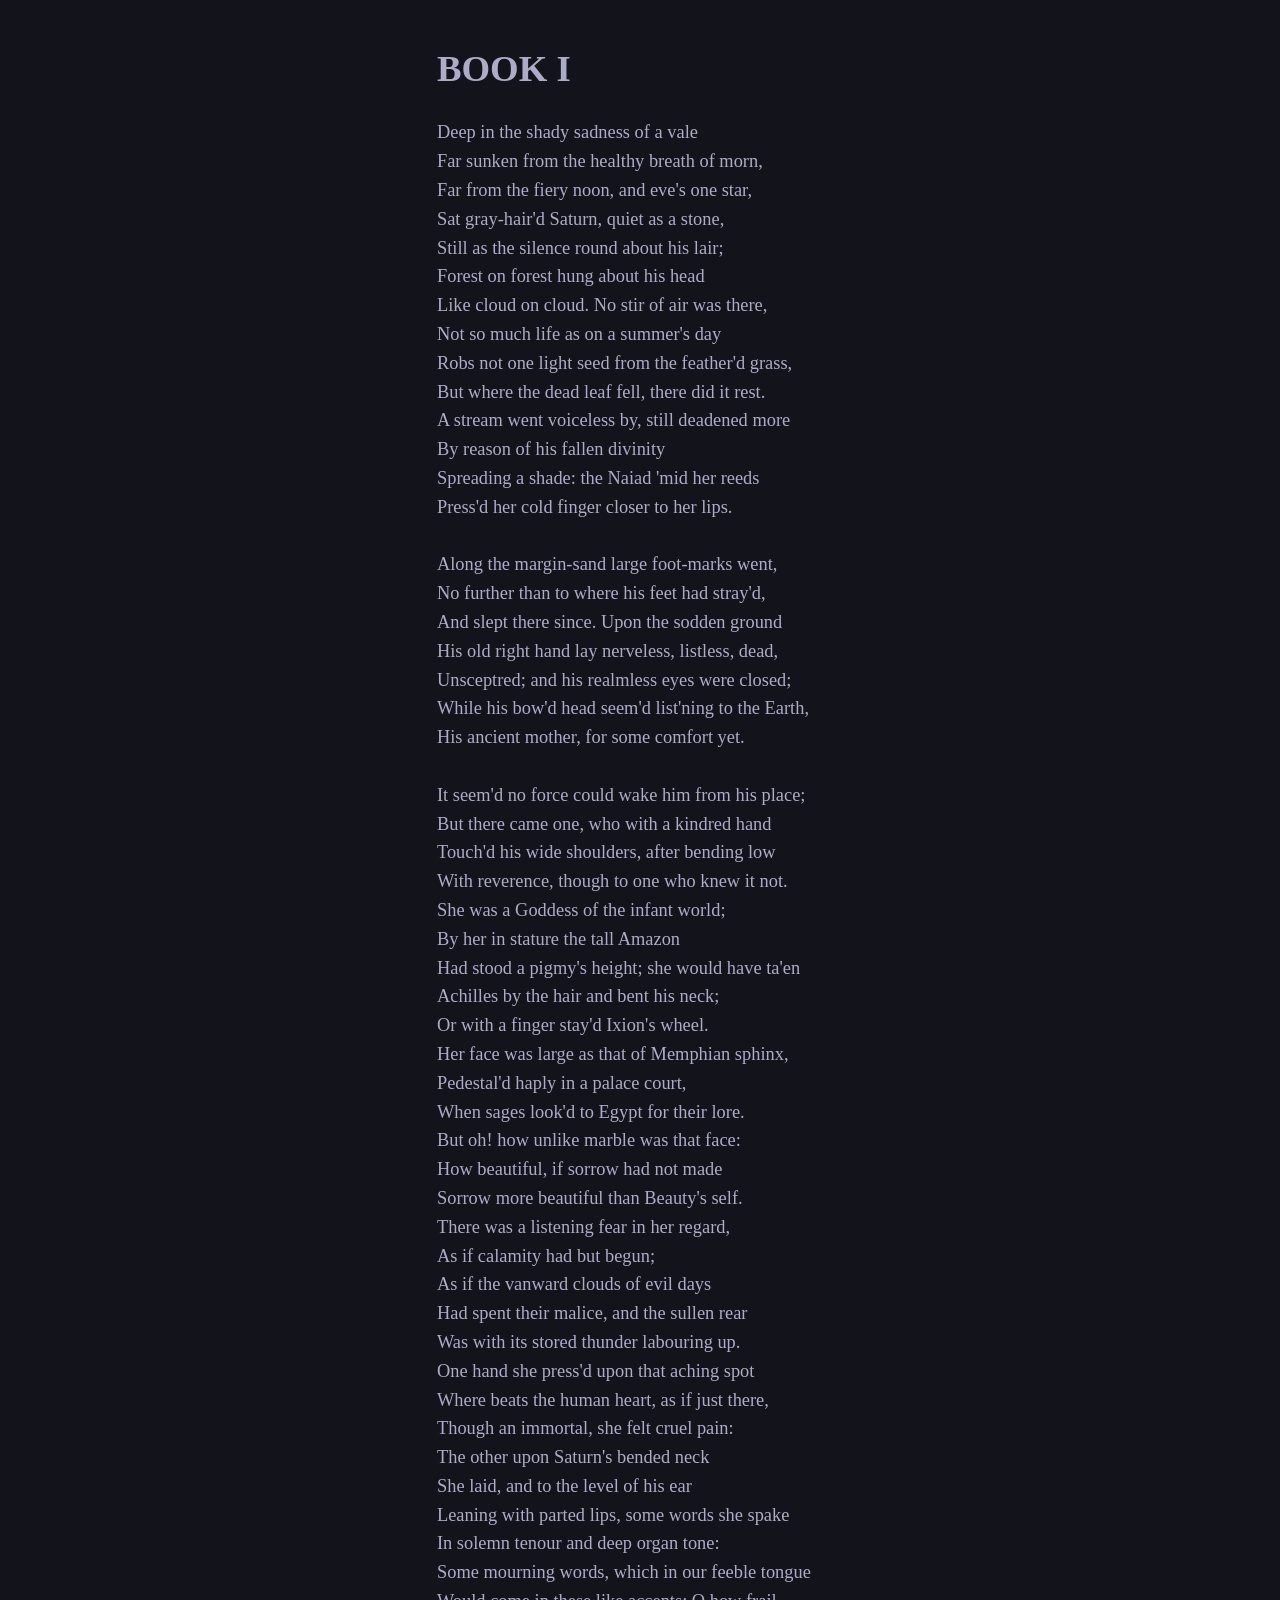
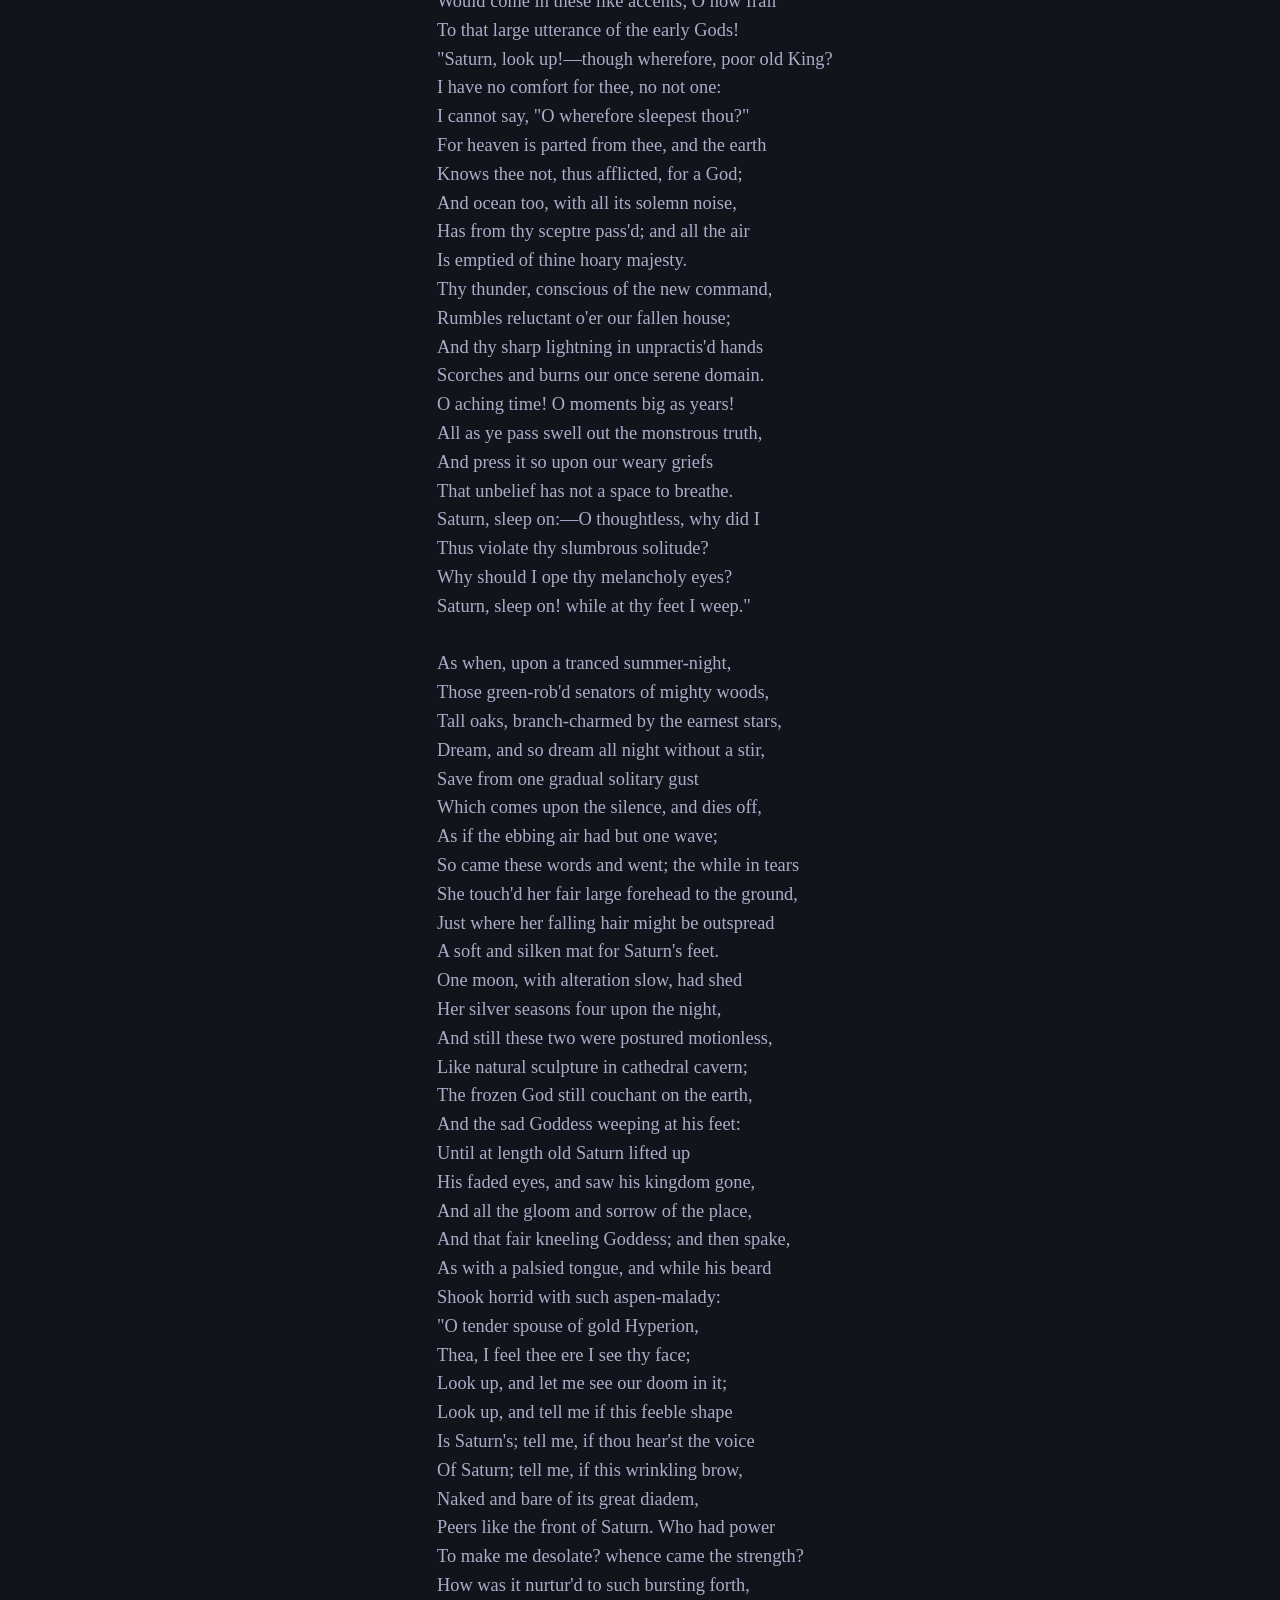
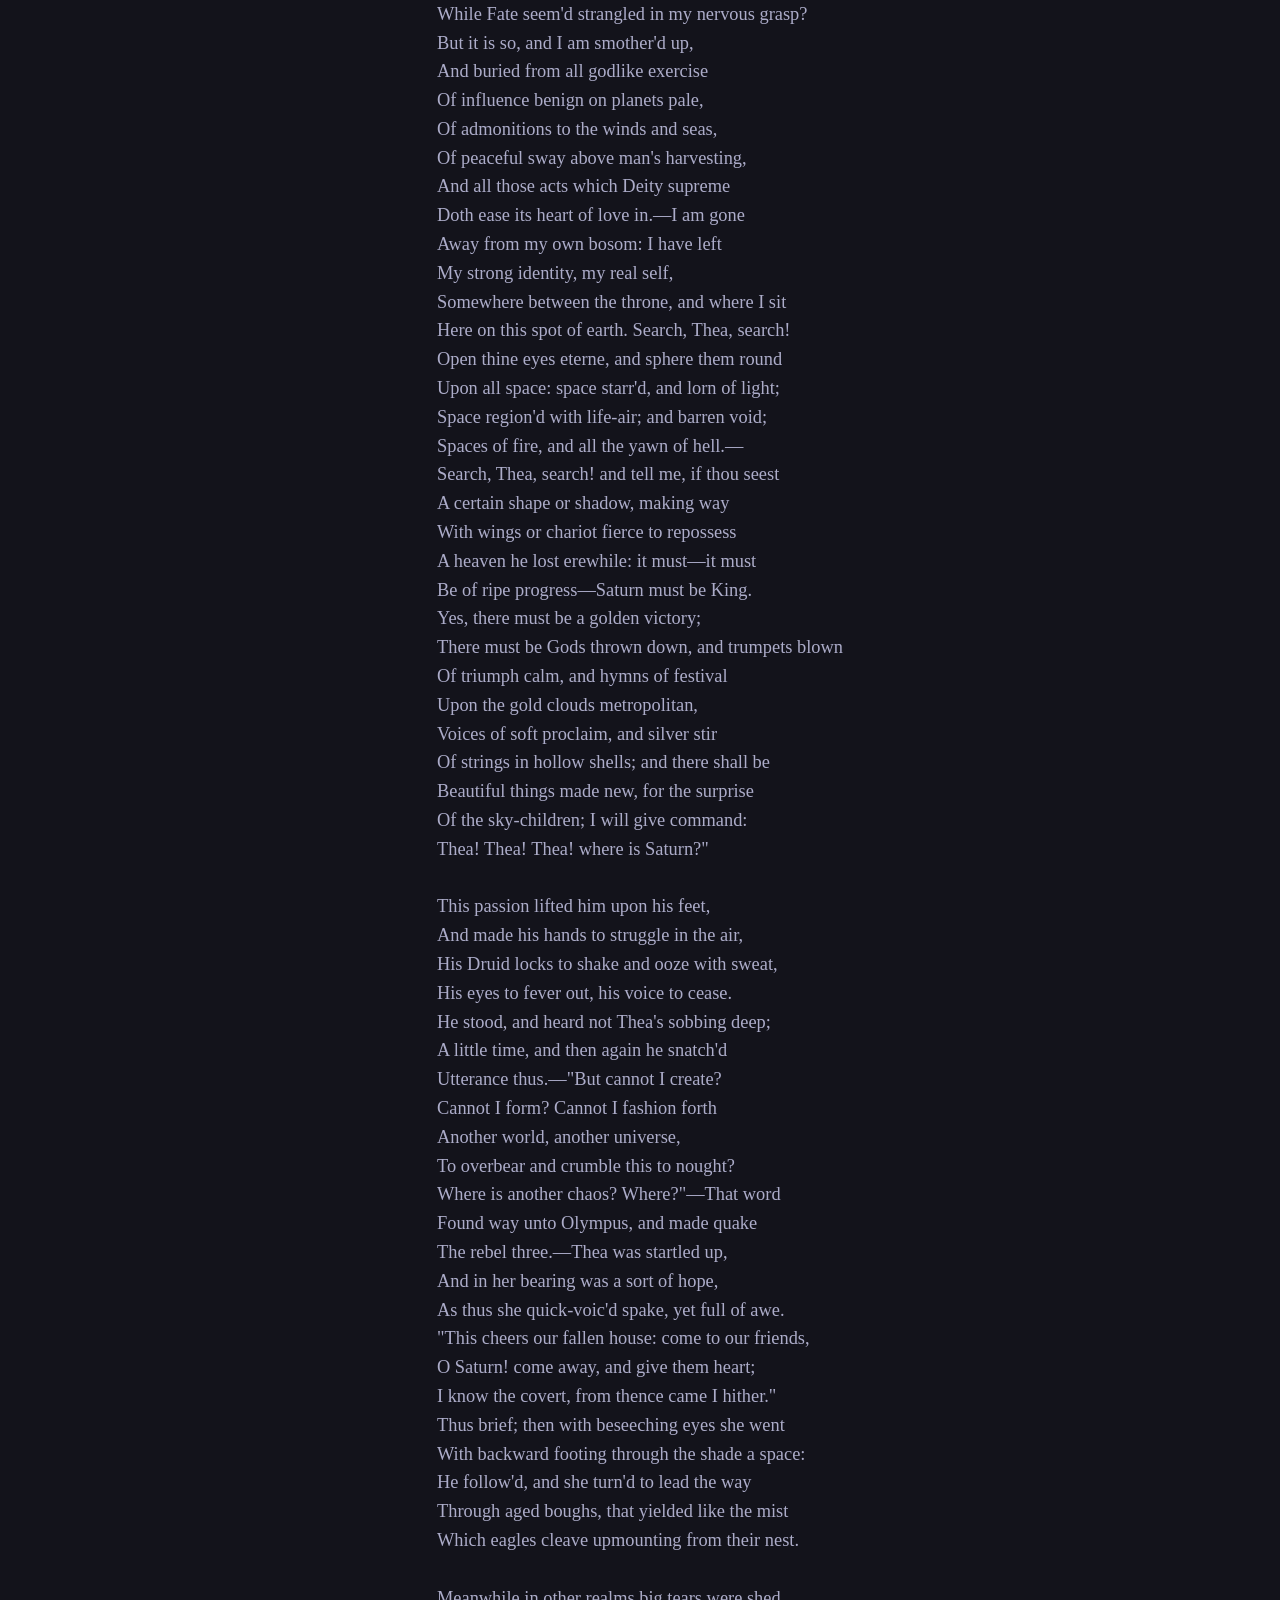
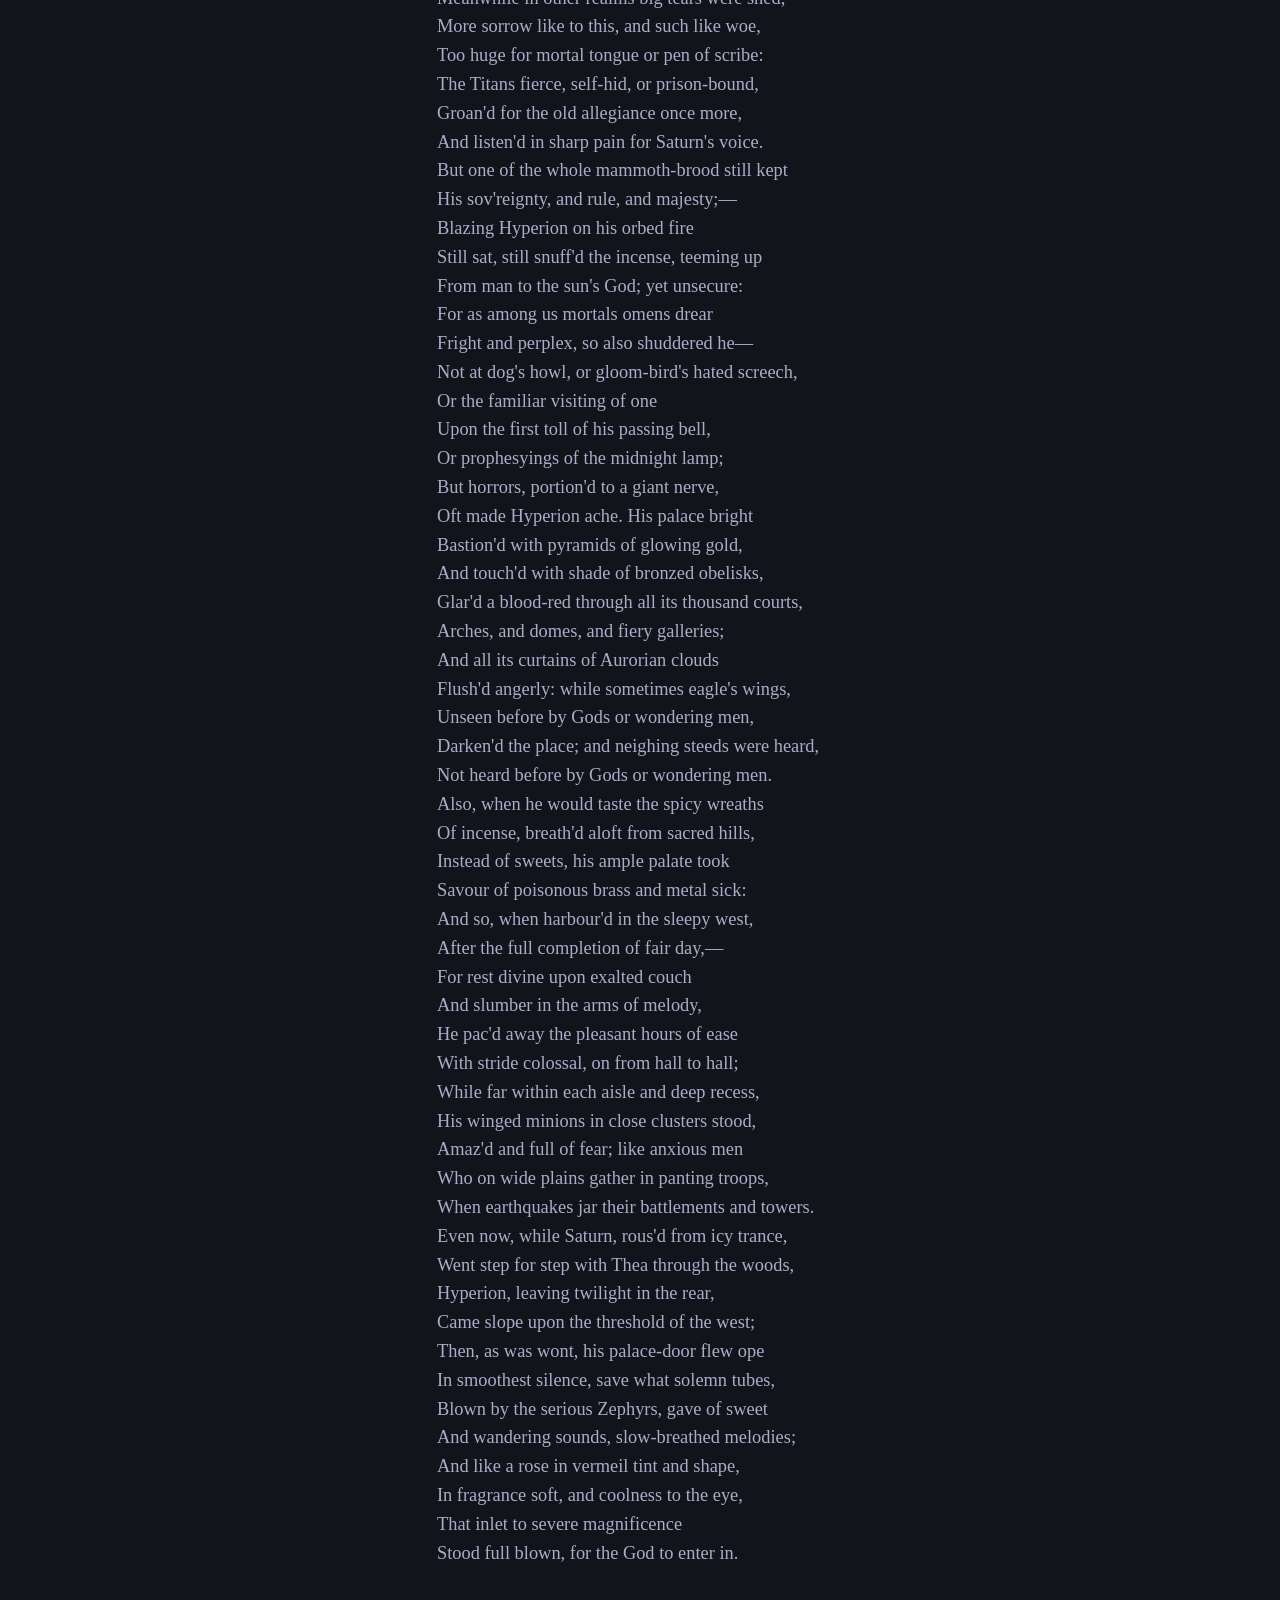
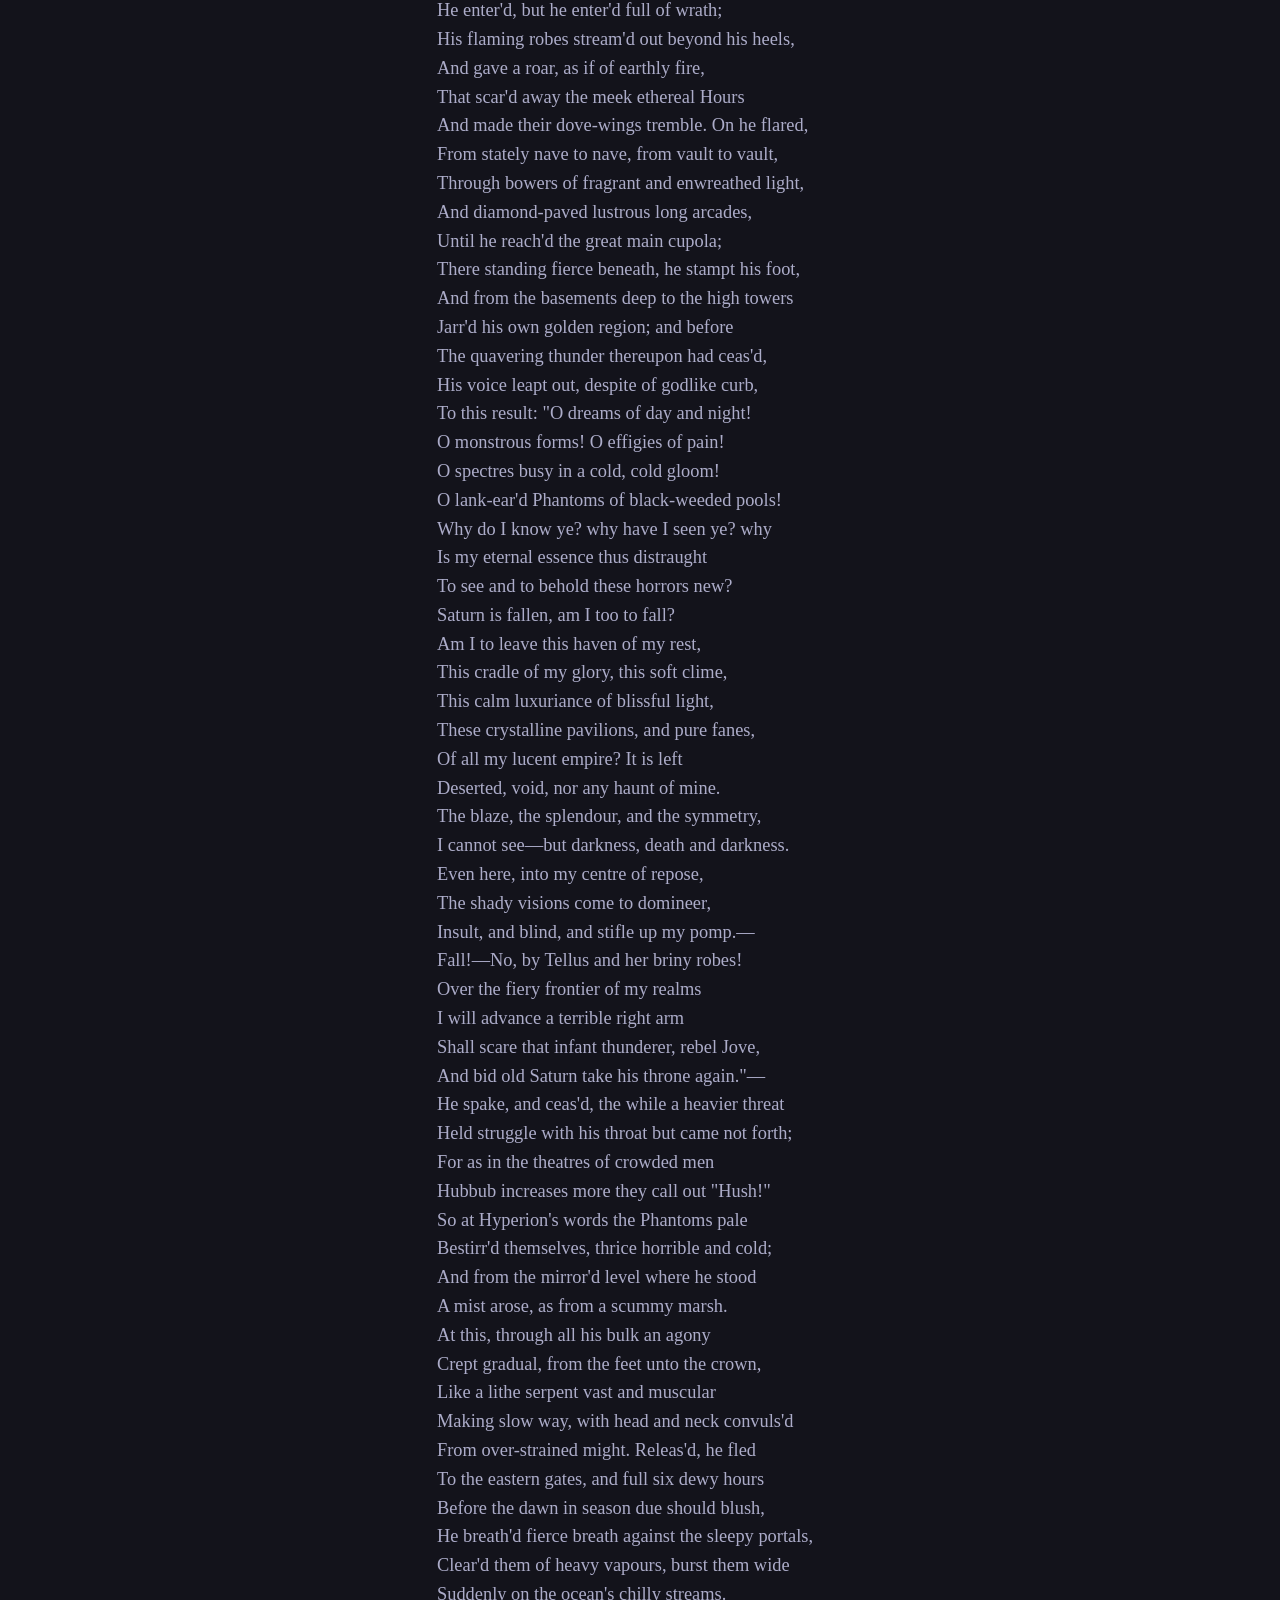
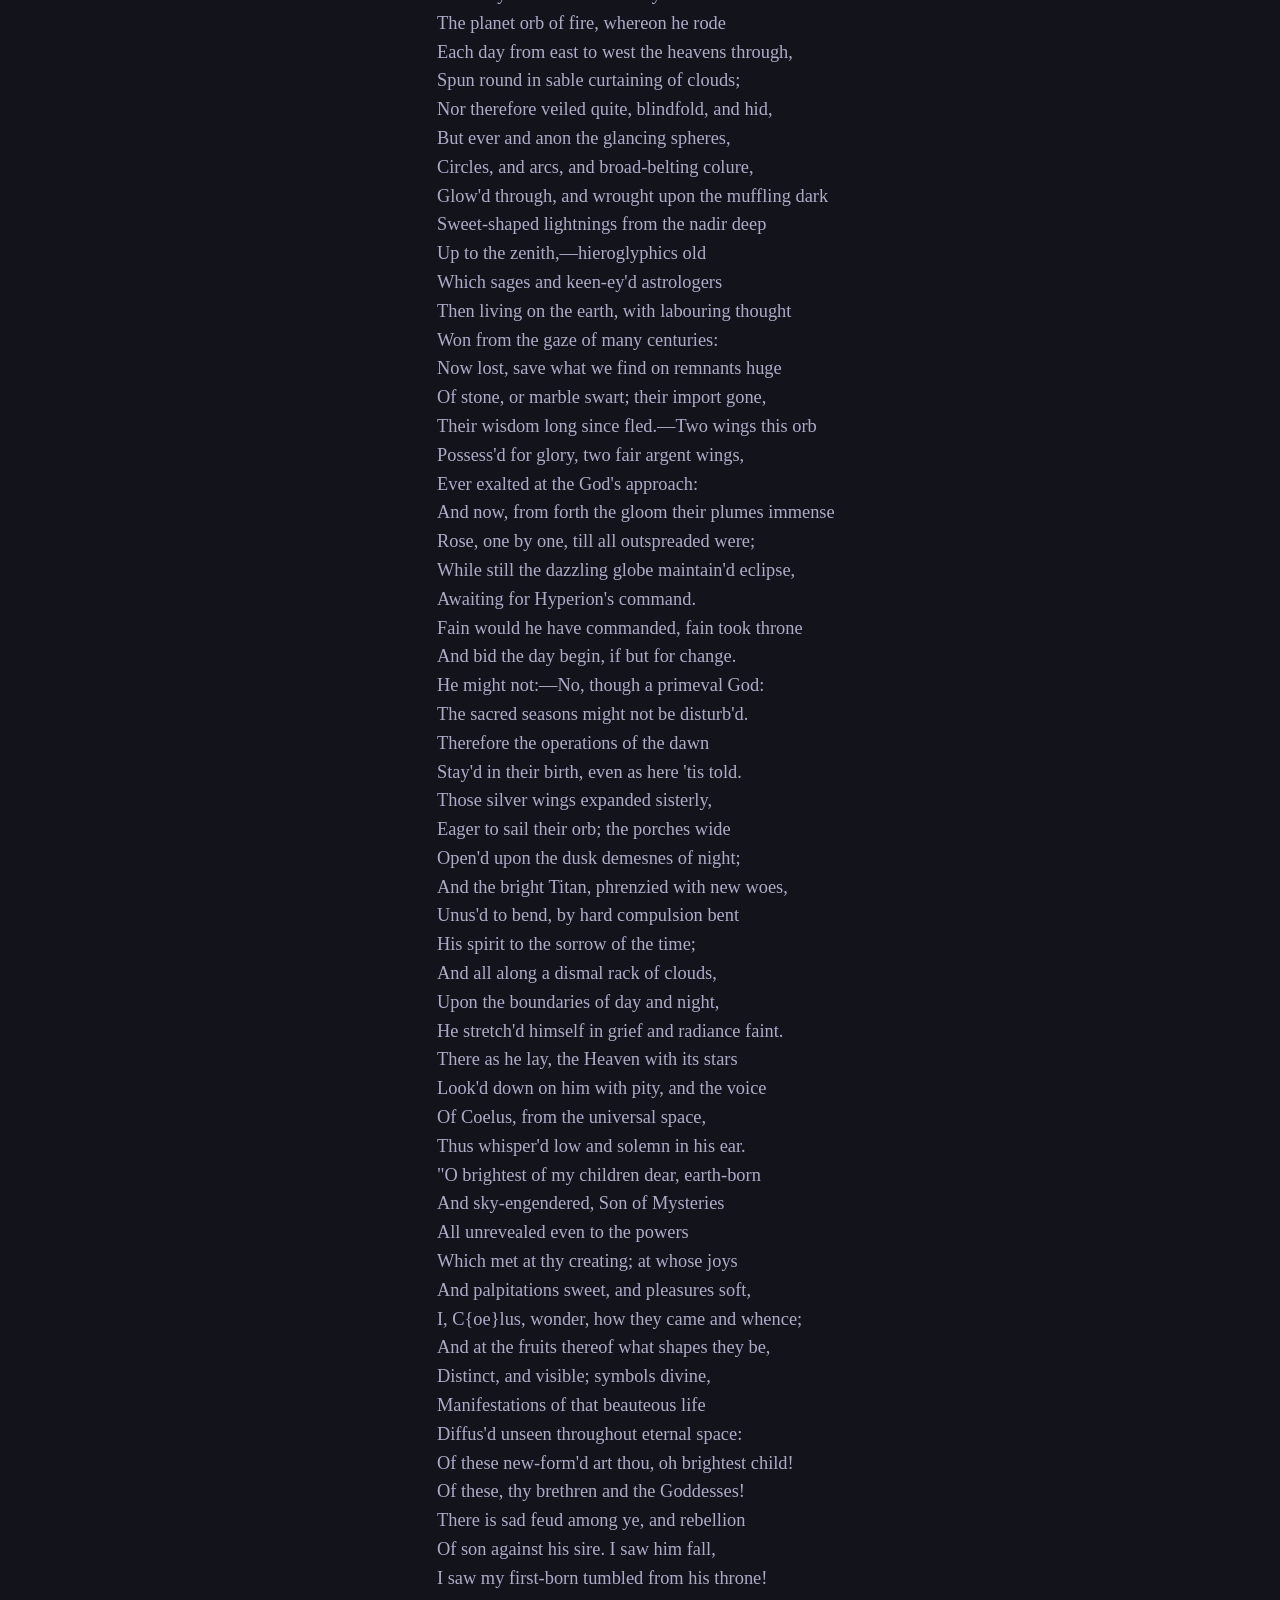
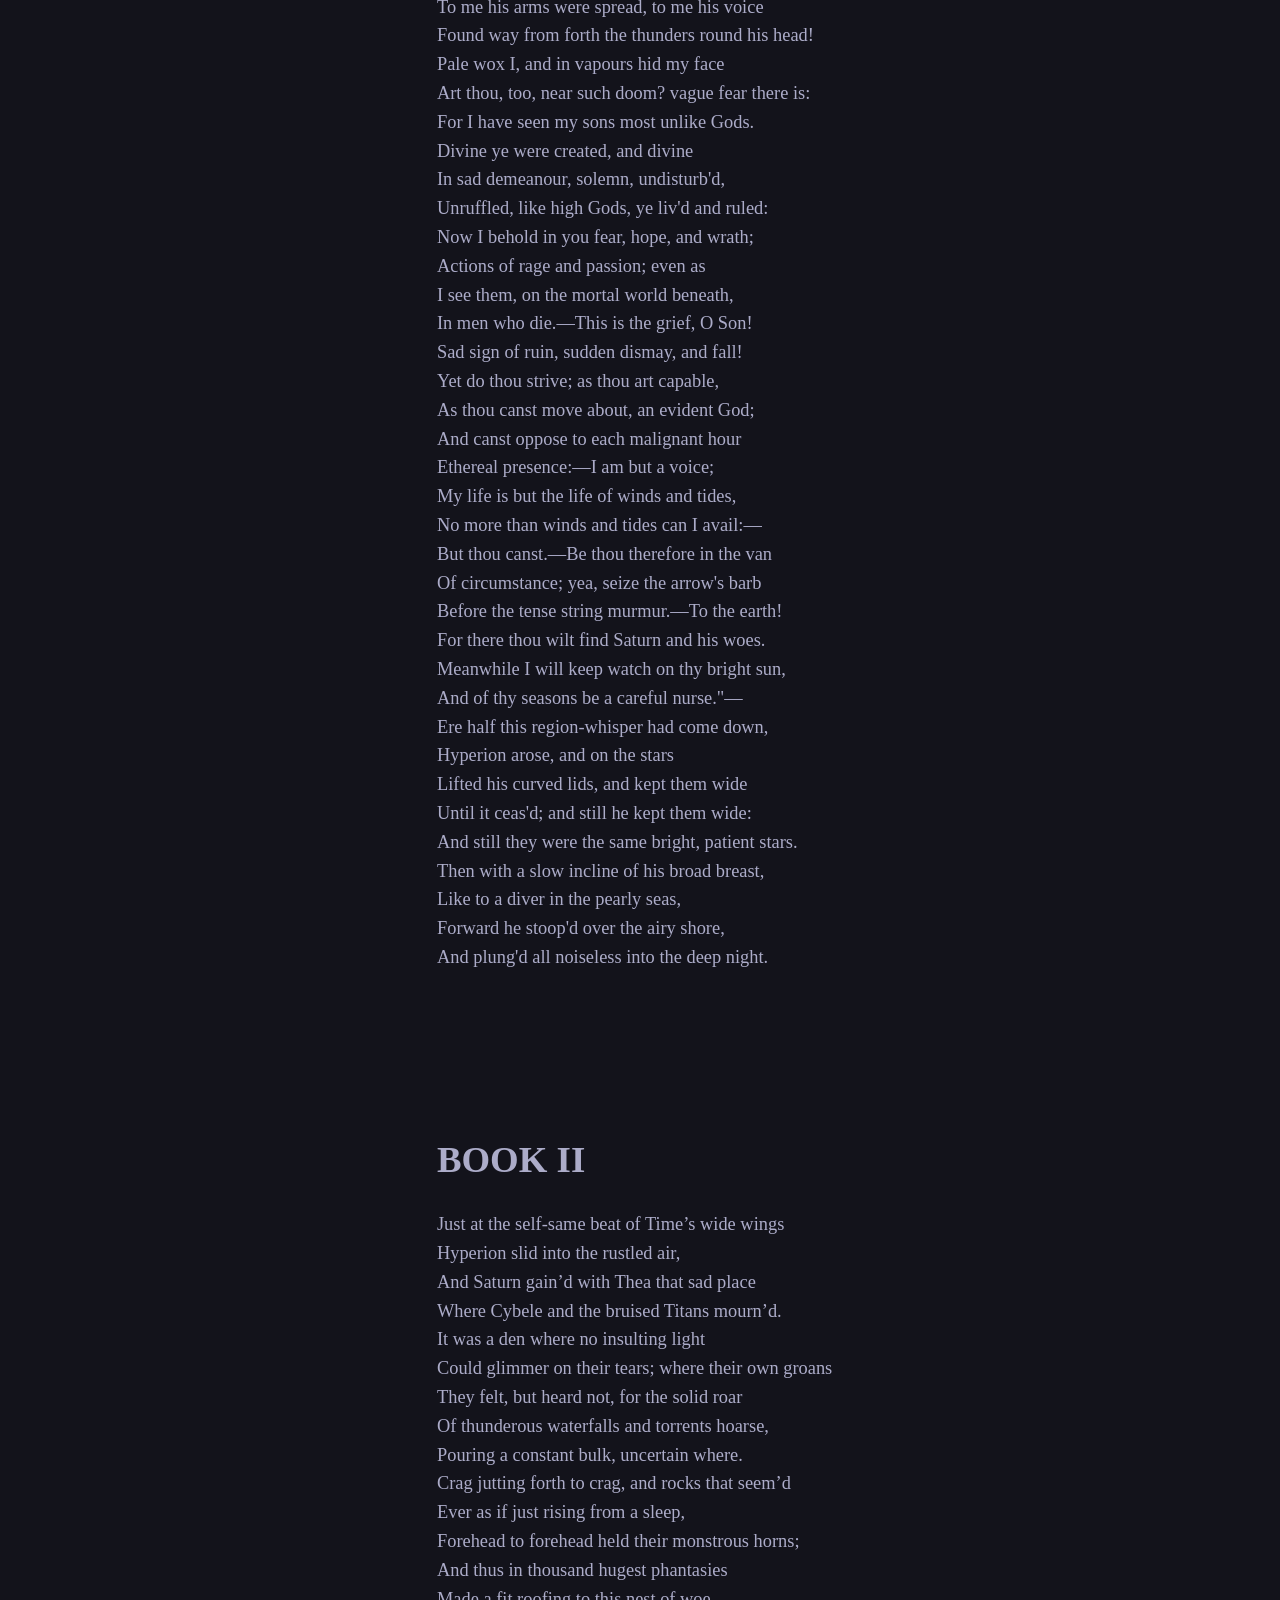
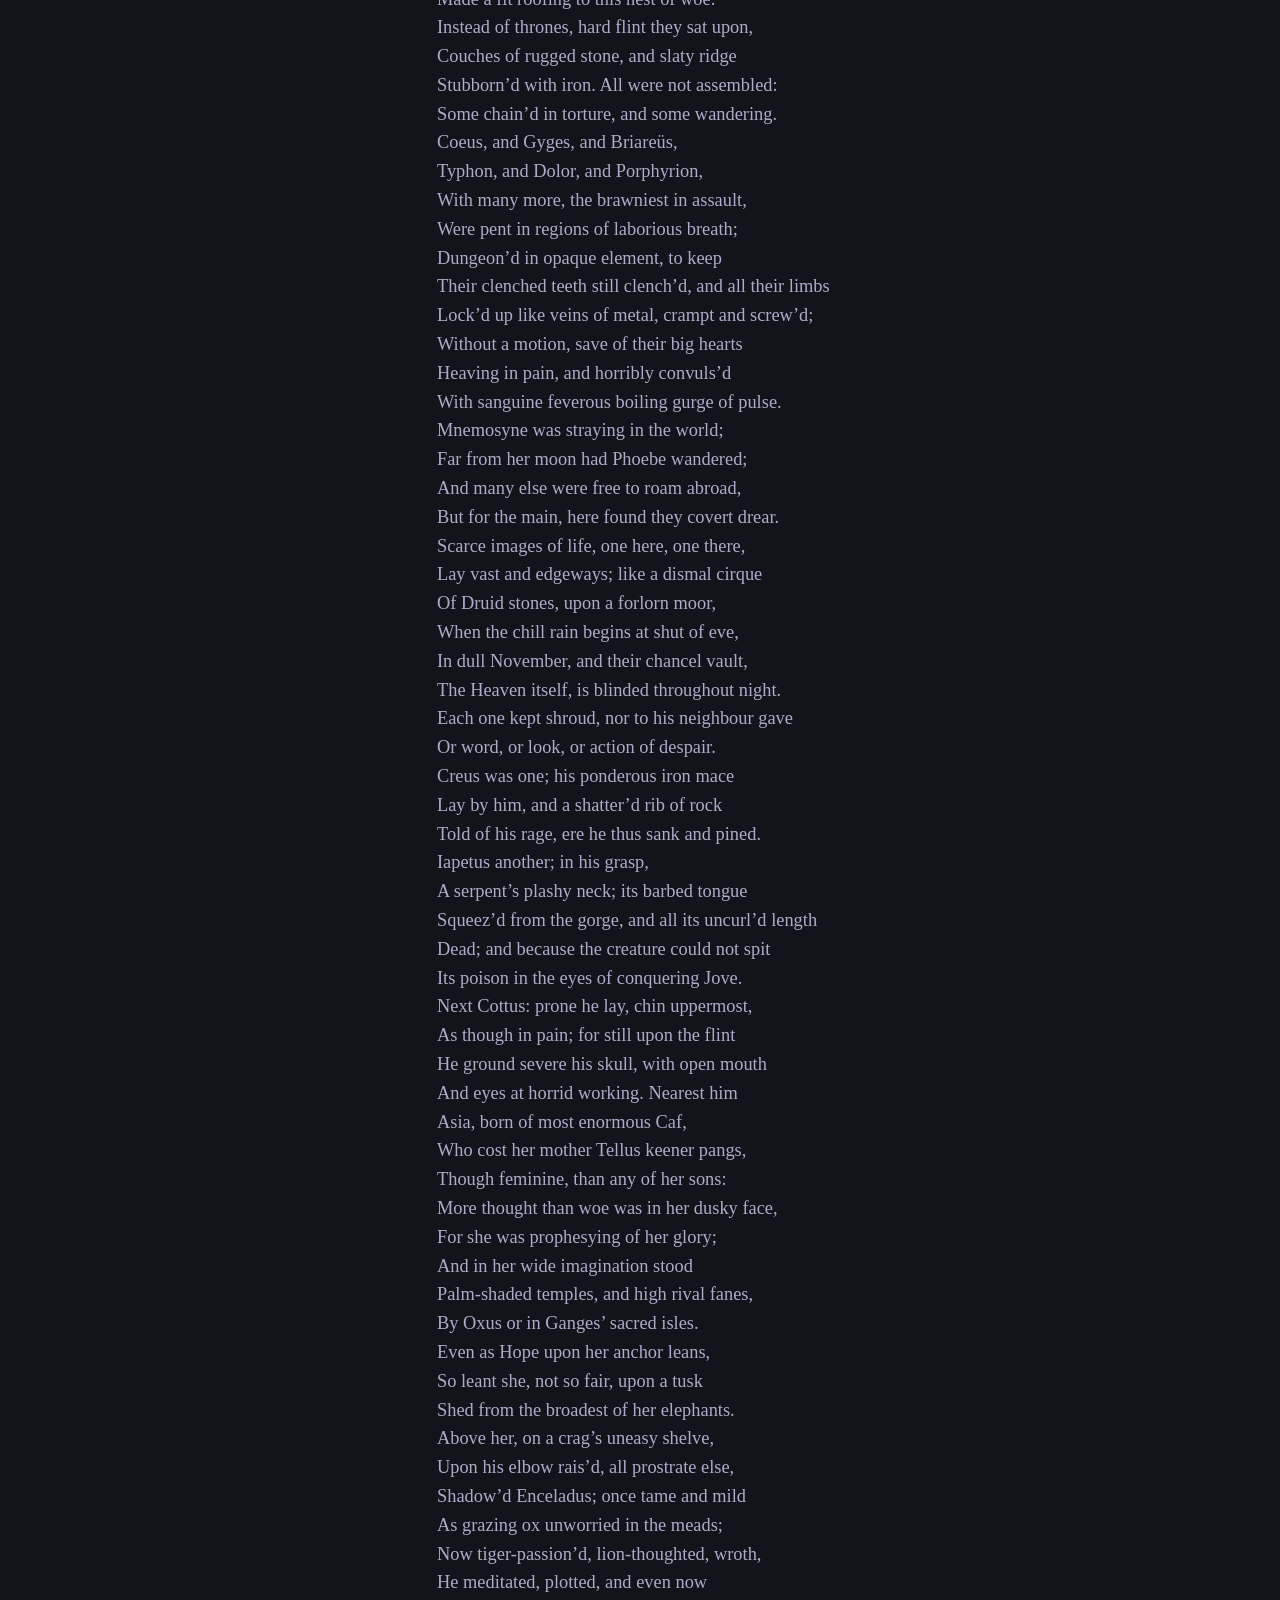
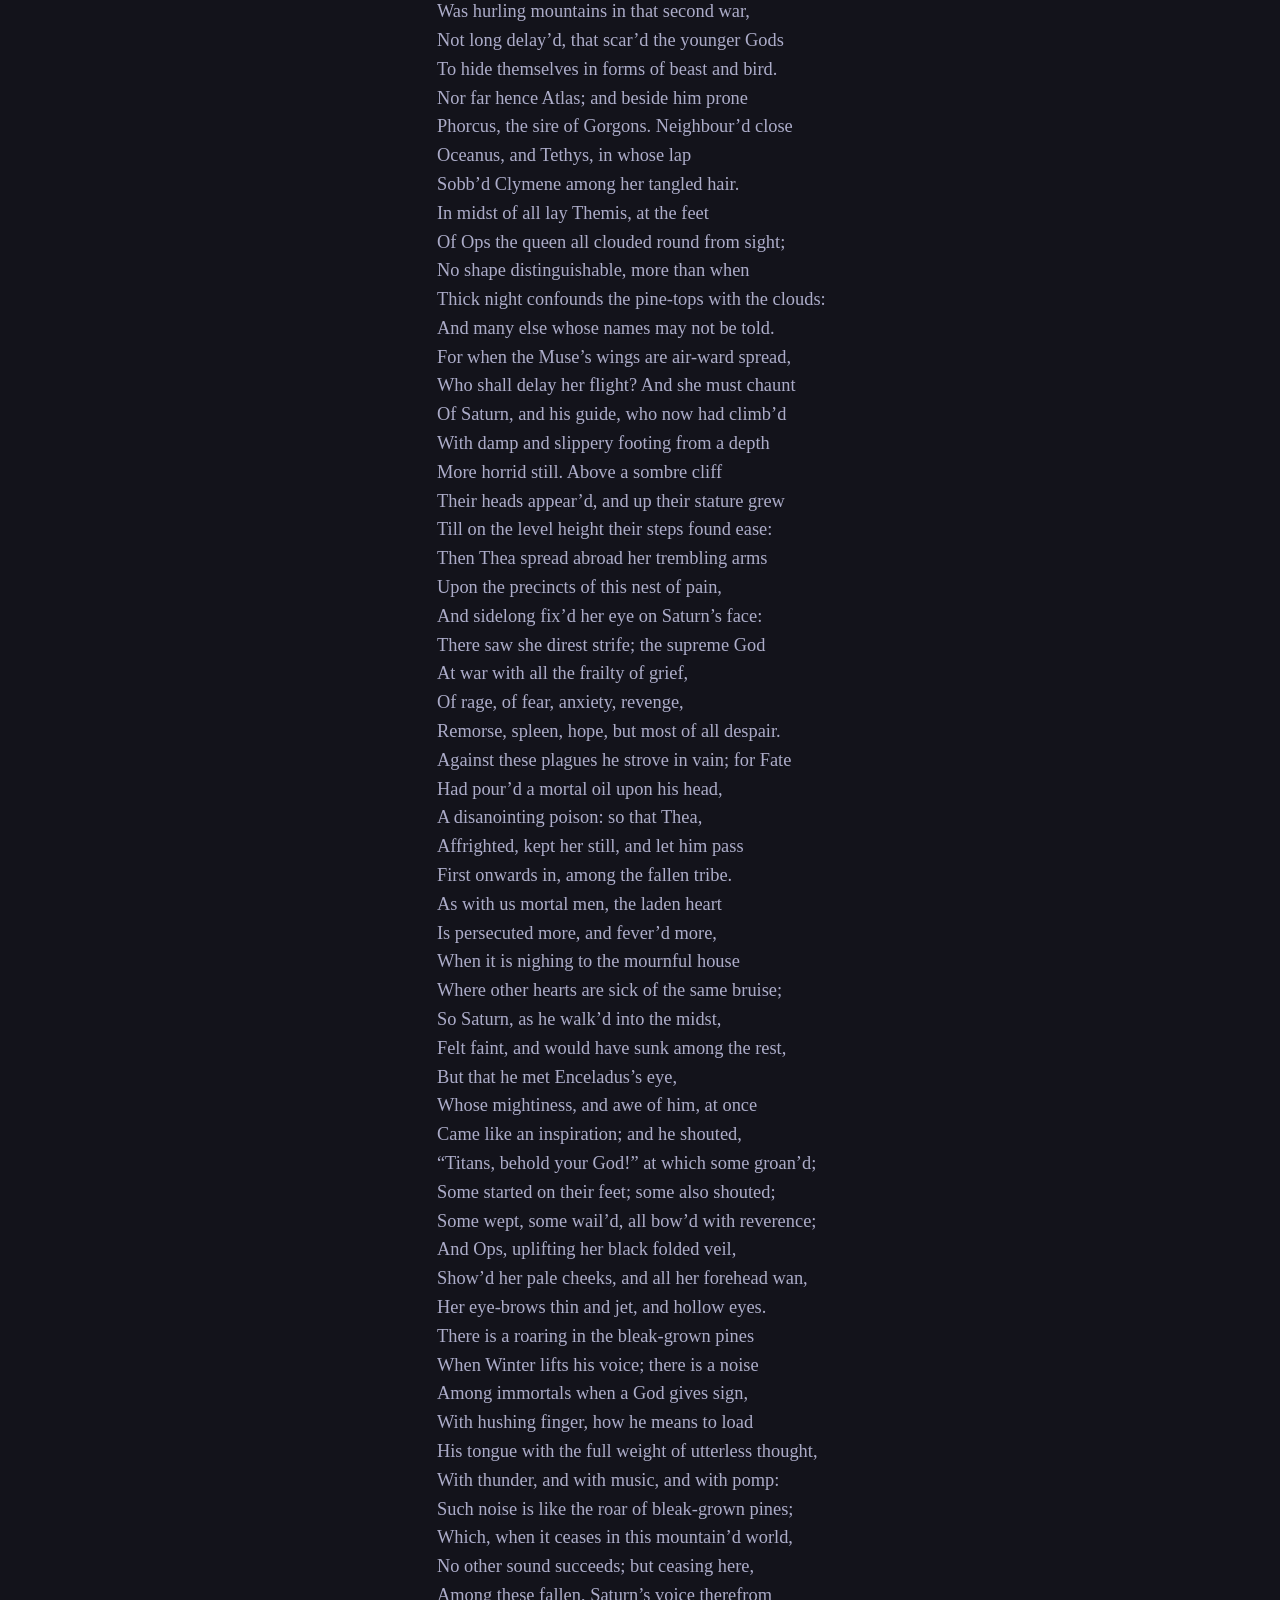
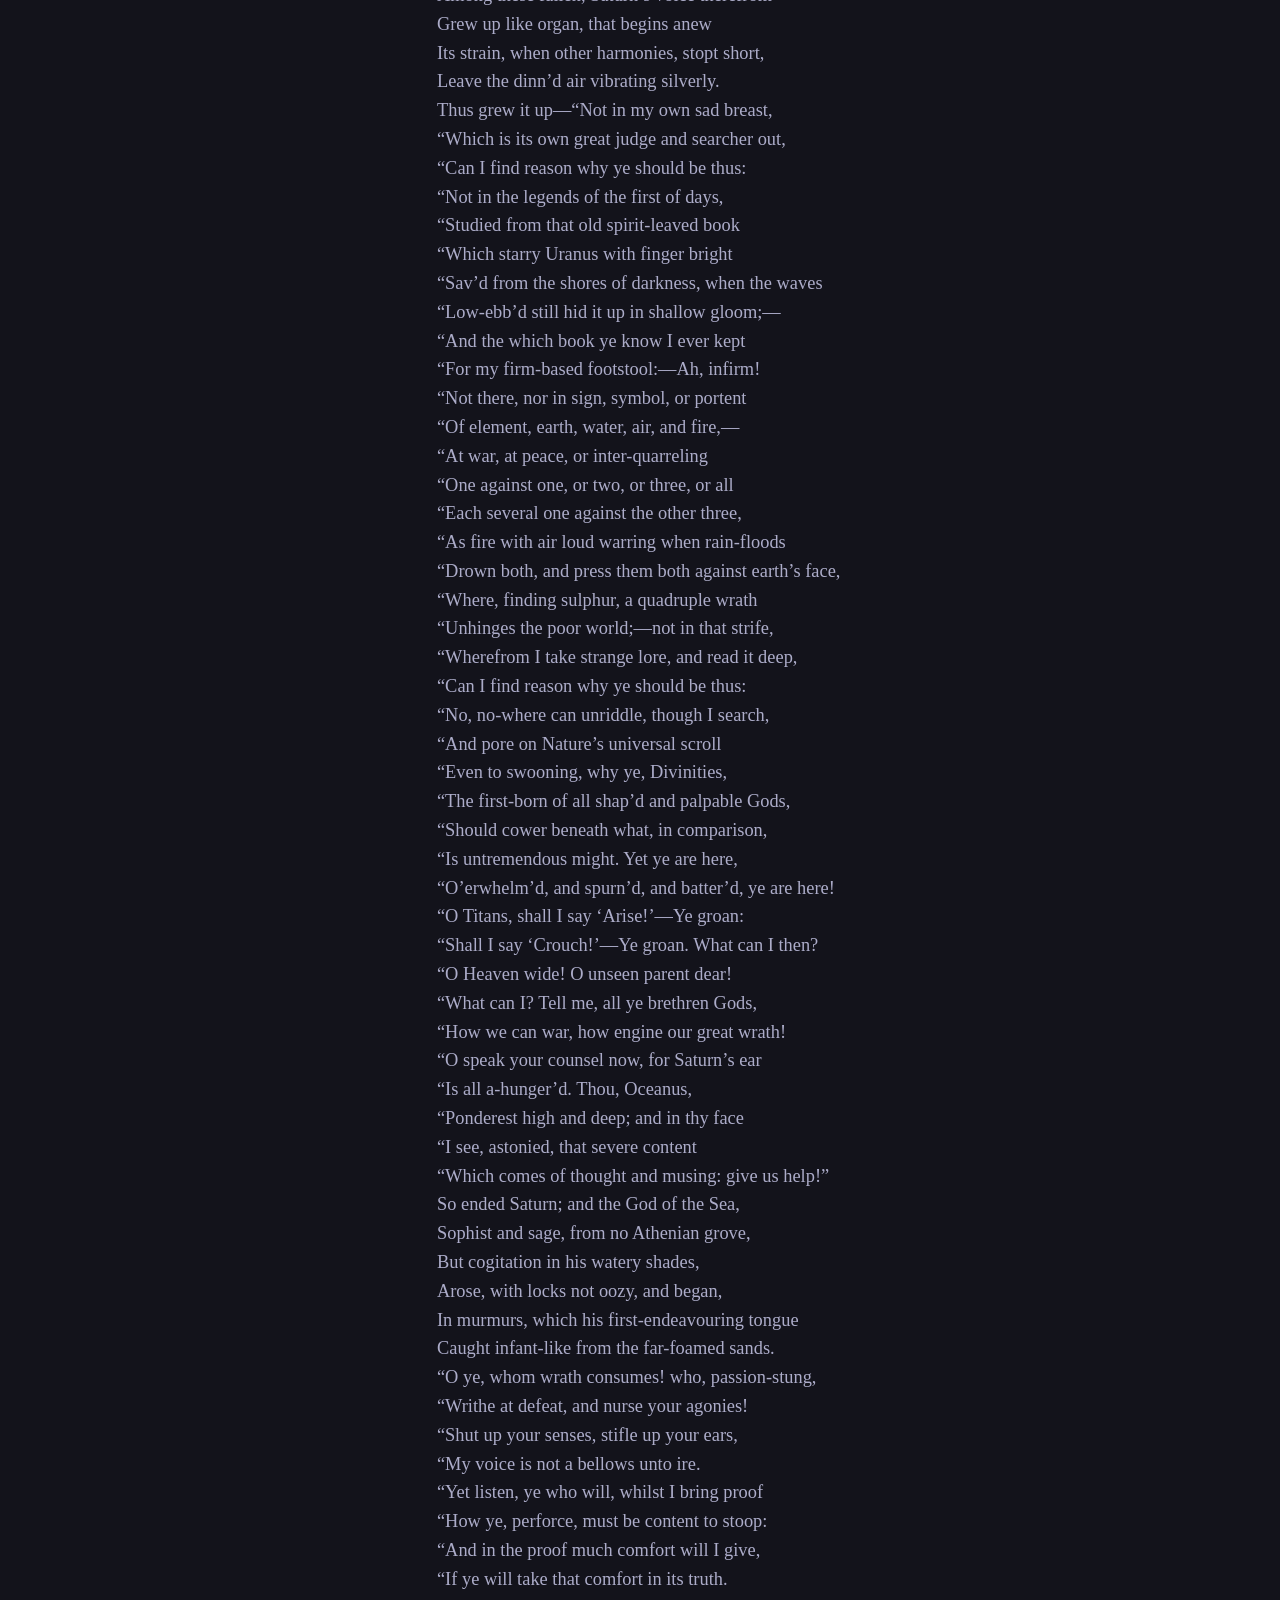
==== commit 0f7e0933: "regular backup" ====
--- a/fullpoem/index.html
+++ b/fullpoem/index.html
@@ -10,906 +10,908 @@
 <body>
   <main>
     <!-- <canvas id="canvas-bg"></canvas> -->
-  <div class="container hidden" id="book-1">
-   <h2> BOOK I</h2>
-Deep in the shady sadness of a vale <br>
-Far sunken from the healthy breath of morn, <br>
-Far from the fiery noon, and eve's one star, <br>
-Sat gray-hair'd Saturn, quiet as a stone, <br>
-Still as the silence round about his lair; <br>
-Forest on forest hung about his head <br>
-Like cloud on cloud. No stir of air was there, <br>
-Not so much life as on a summer's day <br>
-Robs not one light seed from the feather'd grass, <br>
-But where the dead leaf fell, there did it rest. <br>
-A stream went voiceless by, still deadened more <br>
-By reason of his fallen divinity <br>
-Spreading a shade: the Naiad 'mid her reeds <br>
-Press'd her cold finger closer to her lips. <br>
- <br>
-       Along the margin-sand large foot-marks went, <br>
-No further than to where his feet had stray'd, <br>
-And slept there since. Upon the sodden ground <br>
-His old right hand lay nerveless, listless, dead, <br>
-Unsceptred; and his realmless eyes were closed; <br>
-While his bow'd head seem'd list'ning to the Earth, <br>
-His ancient mother, for some comfort yet. <br>
- <br>
-       It seem'd no force could wake him from his place; <br>
-But there came one, who with a kindred hand <br>
-Touch'd his wide shoulders, after bending low <br>
-With reverence, though to one who knew it not. <br>
-She was a Goddess of the infant world; <br>
-By her in stature the tall Amazon <br>
-Had stood a pigmy's height; she would have ta'en <br>
-Achilles by the hair and bent his neck; <br>
-Or with a finger stay'd Ixion's wheel. <br>
-Her face was large as that of Memphian sphinx, <br>
-Pedestal'd haply in a palace court, <br>
-When sages look'd to Egypt for their lore. <br>
-But oh! how unlike marble was that face: <br>
-How beautiful, if sorrow had not made <br>
-Sorrow more beautiful than Beauty's self. <br>
-There was a listening fear in her regard, <br>
-As if calamity had but begun; <br>
-As if the vanward clouds of evil days <br>
-Had spent their malice, and the sullen rear <br>
-Was with its stored thunder labouring up. <br>
-One hand she press'd upon that aching spot <br>
-Where beats the human heart, as if just there, <br>
-Though an immortal, she felt cruel pain: <br>
-The other upon Saturn's bended neck <br>
-She laid, and to the level of his ear <br>
-Leaning with parted lips, some words she spake <br>
-In solemn tenour and deep organ tone: <br>
-Some mourning words, which in our feeble tongue <br>
-Would come in these like accents; O how frail <br>
-To that large utterance of the early Gods! <br>
-"Saturn, look up!—though wherefore, poor old King? <br>
-I have no comfort for thee, no not one: <br>
-I cannot say, "O wherefore sleepest thou?" <br>
-For heaven is parted from thee, and the earth <br>
-Knows thee not, thus afflicted, for a God; <br>
-And ocean too, with all its solemn noise, <br>
-Has from thy sceptre pass'd; and all the air <br>
-Is emptied of thine hoary majesty. <br>
-Thy thunder, conscious of the new command, <br>
-Rumbles reluctant o'er our fallen house; <br>
-And thy sharp lightning in unpractis'd hands <br>
-Scorches and burns our once serene domain. <br>
-O aching time! O moments big as years! <br>
-All as ye pass swell out the monstrous truth, <br>
-And press it so upon our weary griefs <br>
-That unbelief has not a space to breathe. <br>
-Saturn, sleep on:—O thoughtless, why did I <br>
-Thus violate thy slumbrous solitude? <br>
-Why should I ope thy melancholy eyes? <br>
-Saturn, sleep on! while at thy feet I weep." <br>
- <br>
-       As when, upon a tranced summer-night, <br>
-Those green-rob'd senators of mighty woods, <br>
-Tall oaks, branch-charmed by the earnest stars, <br>
-Dream, and so dream all night without a stir, <br>
-Save from one gradual solitary gust <br>
-Which comes upon the silence, and dies off, <br>
-As if the ebbing air had but one wave; <br>
-So came these words and went; the while in tears <br>
-She touch'd her fair large forehead to the ground, <br>
-Just where her falling hair might be outspread <br>
-A soft and silken mat for Saturn's feet. <br>
-One moon, with alteration slow, had shed <br>
-Her silver seasons four upon the night, <br>
-And still these two were postured motionless, <br>
-Like natural sculpture in cathedral cavern; <br>
-The frozen God still couchant on the earth, <br>
-And the sad Goddess weeping at his feet: <br>
-Until at length old Saturn lifted up <br>
-His faded eyes, and saw his kingdom gone, <br>
-And all the gloom and sorrow of the place, <br>
-And that fair kneeling Goddess; and then spake, <br>
-As with a palsied tongue, and while his beard <br>
-Shook horrid with such aspen-malady: <br>
-"O tender spouse of gold Hyperion, <br>
-Thea, I feel thee ere I see thy face; <br>
-Look up, and let me see our doom in it; <br>
-Look up, and tell me if this feeble shape <br>
-Is Saturn's; tell me, if thou hear'st the voice <br>
-Of Saturn; tell me, if this wrinkling brow, <br>
-Naked and bare of its great diadem, <br>
-Peers like the front of Saturn. Who had power <br>
-To make me desolate? whence came the strength? <br>
-How was it nurtur'd to such bursting forth, <br>
-While Fate seem'd strangled in my nervous grasp? <br>
-But it is so, and I am smother'd up, <br>
-And buried from all godlike exercise <br>
-Of influence benign on planets pale, <br>
-Of admonitions to the winds and seas, <br>
-Of peaceful sway above man's harvesting, <br>
-And all those acts which Deity supreme <br>
-Doth ease its heart of love in.—I am gone <br>
-Away from my own bosom: I have left <br>
-My strong identity, my real self, <br>
-Somewhere between the throne, and where I sit <br>
-Here on this spot of earth. Search, Thea, search! <br>
-Open thine eyes eterne, and sphere them round <br>
-Upon all space: space starr'd, and lorn of light; <br>
-Space region'd with life-air; and barren void; <br>
-Spaces of fire, and all the yawn of hell.— <br>
-Search, Thea, search! and tell me, if thou seest <br>
-A certain shape or shadow, making way <br>
-With wings or chariot fierce to repossess <br>
-A heaven he lost erewhile: it must—it must <br>
-Be of ripe progress—Saturn must be King. <br>
-Yes, there must be a golden victory; <br>
-There must be Gods thrown down, and trumpets blown <br>
-Of triumph calm, and hymns of festival <br>
-Upon the gold clouds metropolitan, <br>
-Voices of soft proclaim, and silver stir <br>
-Of strings in hollow shells; and there shall be <br>
-Beautiful things made new, for the surprise <br>
-Of the sky-children; I will give command: <br>
-Thea! Thea! Thea! where is Saturn?" <br>
- <br>
-       This passion lifted him upon his feet, <br>
-And made his hands to struggle in the air, <br>
-His Druid locks to shake and ooze with sweat, <br>
-His eyes to fever out, his voice to cease. <br>
-He stood, and heard not Thea's sobbing deep; <br>
-A little time, and then again he snatch'd <br>
-Utterance thus.—"But cannot I create? <br>
-Cannot I form? Cannot I fashion forth <br>
-Another world, another universe, <br>
-To overbear and crumble this to nought? <br>
-Where is another chaos? Where?"—That word <br>
-Found way unto Olympus, and made quake <br>
-The rebel three.—Thea was startled up, <br>
-And in her bearing was a sort of hope, <br>
-As thus she quick-voic'd spake, yet full of awe. <br>
-"This cheers our fallen house: come to our friends, <br>
-O Saturn! come away, and give them heart; <br>
-I know the covert, from thence came I hither." <br>
-Thus brief; then with beseeching eyes she went <br>
-With backward footing through the shade a space: <br>
-He follow'd, and she turn'd to lead the way <br>
-Through aged boughs, that yielded like the mist <br>
-Which eagles cleave upmounting from their nest. <br>
- <br>
-       Meanwhile in other realms big tears were shed, <br>
-More sorrow like to this, and such like woe, <br>
-Too huge for mortal tongue or pen of scribe: <br>
-The Titans fierce, self-hid, or prison-bound, <br>
-Groan'd for the old allegiance once more, <br>
-And listen'd in sharp pain for Saturn's voice. <br>
-But one of the whole mammoth-brood still kept <br>
-His sov'reignty, and rule, and majesty;— <br>
-Blazing Hyperion on his orbed fire <br>
-Still sat, still snuff'd the incense, teeming up <br>
-From man to the sun's God; yet unsecure: <br>
-For as among us mortals omens drear <br>
-Fright and perplex, so also shuddered he— <br>
-Not at dog's howl, or gloom-bird's hated screech, <br>
-Or the familiar visiting of one <br>
-Upon the first toll of his passing bell, <br>
-Or prophesyings of the midnight lamp; <br>
-But horrors, portion'd to a giant nerve, <br>
-Oft made Hyperion ache. His palace bright <br>
-Bastion'd with pyramids of glowing gold, <br>
-And touch'd with shade of bronzed obelisks, <br>
-Glar'd a blood-red through all its thousand courts, <br>
-Arches, and domes, and fiery galleries; <br>
-And all its curtains of Aurorian clouds <br>
-Flush'd angerly: while sometimes eagle's wings, <br>
-Unseen before by Gods or wondering men, <br>
-Darken'd the place; and neighing steeds were heard, <br>
-Not heard before by Gods or wondering men. <br>
-Also, when he would taste the spicy wreaths <br>
-Of incense, breath'd aloft from sacred hills, <br>
-Instead of sweets, his ample palate took <br>
-Savour of poisonous brass and metal sick: <br>
-And so, when harbour'd in the sleepy west, <br>
-After the full completion of fair day,— <br>
-For rest divine upon exalted couch <br>
-And slumber in the arms of melody, <br>
-He pac'd away the pleasant hours of ease <br>
-With stride colossal, on from hall to hall; <br>
-While far within each aisle and deep recess, <br>
-His winged minions in close clusters stood, <br>
-Amaz'd and full of fear; like anxious men <br>
-Who on wide plains gather in panting troops, <br>
-When earthquakes jar their battlements and towers. <br>
-Even now, while Saturn, rous'd from icy trance, <br>
-Went step for step with Thea through the woods, <br>
-Hyperion, leaving twilight in the rear, <br>
-Came slope upon the threshold of the west; <br>
-Then, as was wont, his palace-door flew ope <br>
-In smoothest silence, save what solemn tubes, <br>
-Blown by the serious Zephyrs, gave of sweet <br>
-And wandering sounds, slow-breathed melodies; <br>
-And like a rose in vermeil tint and shape, <br>
-In fragrance soft, and coolness to the eye, <br>
-That inlet to severe magnificence <br>
-Stood full blown, for the God to enter in. <br>
- <br>
-       He enter'd, but he enter'd full of wrath; <br>
-His flaming robes stream'd out beyond his heels, <br>
-And gave a roar, as if of earthly fire, <br>
-That scar'd away the meek ethereal Hours <br>
-And made their dove-wings tremble. On he flared, <br>
-From stately nave to nave, from vault to vault, <br>
-Through bowers of fragrant and enwreathed light, <br>
-And diamond-paved lustrous long arcades, <br>
-Until he reach'd the great main cupola; <br>
-There standing fierce beneath, he stampt his foot, <br>
-And from the basements deep to the high towers <br>
-Jarr'd his own golden region; and before <br>
-The quavering thunder thereupon had ceas'd, <br>
-His voice leapt out, despite of godlike curb, <br>
-To this result: "O dreams of day and night! <br>
-O monstrous forms! O effigies of pain! <br>
-O spectres busy in a cold, cold gloom! <br>
-O lank-ear'd Phantoms of black-weeded pools! <br>
-Why do I know ye? why have I seen ye? why <br>
-Is my eternal essence thus distraught <br>
-To see and to behold these horrors new? <br>
-Saturn is fallen, am I too to fall? <br>
-Am I to leave this haven of my rest, <br>
-This cradle of my glory, this soft clime, <br>
-This calm luxuriance of blissful light, <br>
-These crystalline pavilions, and pure fanes, <br>
-Of all my lucent empire? It is left <br>
-Deserted, void, nor any haunt of mine. <br>
-The blaze, the splendour, and the symmetry, <br>
-I cannot see—but darkness, death and darkness. <br>
-Even here, into my centre of repose, <br>
-The shady visions come to domineer, <br>
-Insult, and blind, and stifle up my pomp.— <br>
-Fall!—No, by Tellus and her briny robes! <br>
-Over the fiery frontier of my realms <br>
-I will advance a terrible right arm <br>
-Shall scare that infant thunderer, rebel Jove, <br>
-And bid old Saturn take his throne again."— <br>
-He spake, and ceas'd, the while a heavier threat <br>
-Held struggle with his throat but came not forth; <br>
-For as in the theatres of crowded men <br>
-Hubbub increases more they call out "Hush!" <br>
-So at Hyperion's words the Phantoms pale <br>
-Bestirr'd themselves, thrice horrible and cold; <br>
-And from the mirror'd level where he stood <br>
-A mist arose, as from a scummy marsh. <br>
-At this, through all his bulk an agony <br>
-Crept gradual, from the feet unto the crown, <br>
-Like a lithe serpent vast and muscular <br>
-Making slow way, with head and neck convuls'd <br>
-From over-strained might. Releas'd, he fled <br>
-To the eastern gates, and full six dewy hours <br>
-Before the dawn in season due should blush, <br>
-He breath'd fierce breath against the sleepy portals, <br>
-Clear'd them of heavy vapours, burst them wide <br>
-Suddenly on the ocean's chilly streams. <br>
-The planet orb of fire, whereon he rode <br>
-Each day from east to west the heavens through, <br>
-Spun round in sable curtaining of clouds; <br>
-Nor therefore veiled quite, blindfold, and hid, <br>
-But ever and anon the glancing spheres, <br>
-Circles, and arcs, and broad-belting colure, <br>
-Glow'd through, and wrought upon the muffling dark <br>
-Sweet-shaped lightnings from the nadir deep <br>
-Up to the zenith,—hieroglyphics old <br>
-Which sages and keen-ey'd astrologers <br>
-Then living on the earth, with labouring thought <br>
-Won from the gaze of many centuries: <br>
-Now lost, save what we find on remnants huge <br>
-Of stone, or marble swart; their import gone, <br>
-Their wisdom long since fled.—Two wings this orb <br>
-Possess'd for glory, two fair argent wings, <br>
-Ever exalted at the God's approach: <br>
-And now, from forth the gloom their plumes immense <br>
-Rose, one by one, till all outspreaded were; <br>
-While still the dazzling globe maintain'd eclipse, <br>
-Awaiting for Hyperion's command. <br>
-Fain would he have commanded, fain took throne <br>
-And bid the day begin, if but for change. <br>
-He might not:—No, though a primeval God: <br>
-The sacred seasons might not be disturb'd. <br>
-Therefore the operations of the dawn <br>
-Stay'd in their birth, even as here 'tis told. <br>
-Those silver wings expanded sisterly, <br>
-Eager to sail their orb; the porches wide <br>
-Open'd upon the dusk demesnes of night; <br>
-And the bright Titan, phrenzied with new woes, <br>
-Unus'd to bend, by hard compulsion bent <br>
-His spirit to the sorrow of the time; <br>
-And all along a dismal rack of clouds, <br>
-Upon the boundaries of day and night, <br>
-He stretch'd himself in grief and radiance faint. <br>
-There as he lay, the Heaven with its stars <br>
-Look'd down on him with pity, and the voice <br>
-Of Coelus, from the universal space, <br>
-Thus whisper'd low and solemn in his ear. <br>
-"O brightest of my children dear, earth-born <br>
-And sky-engendered, Son of Mysteries <br>
-All unrevealed even to the powers <br>
-Which met at thy creating; at whose joys <br>
-And palpitations sweet, and pleasures soft, <br>
-I, C{oe}lus, wonder, how they came and whence; <br>
-And at the fruits thereof what shapes they be, <br>
-Distinct, and visible; symbols divine, <br>
-Manifestations of that beauteous life <br>
-Diffus'd unseen throughout eternal space: <br>
-Of these new-form'd art thou, oh brightest child! <br>
-Of these, thy brethren and the Goddesses! <br>
-There is sad feud among ye, and rebellion <br>
-Of son against his sire. I saw him fall, <br>
-I saw my first-born tumbled from his throne! <br>
-To me his arms were spread, to me his voice <br>
-Found way from forth the thunders round his head! <br>
-Pale wox I, and in vapours hid my face <br>
-Art thou, too, near such doom? vague fear there is: <br>
-For I have seen my sons most unlike Gods. <br>
-Divine ye were created, and divine <br>
-In sad demeanour, solemn, undisturb'd, <br>
-Unruffled, like high Gods, ye liv'd and ruled: <br>
-Now I behold in you fear, hope, and wrath; <br>
-Actions of rage and passion; even as <br>
-I see them, on the mortal world beneath, <br>
-In men who die.—This is the grief, O Son! <br>
-Sad sign of ruin, sudden dismay, and fall! <br>
-Yet do thou strive; as thou art capable, <br>
-As thou canst move about, an evident God; <br>
-And canst oppose to each malignant hour <br>
-Ethereal presence:—I am but a voice; <br>
-My life is but the life of winds and tides, <br>
-No more than winds and tides can I avail:— <br>
-But thou canst.—Be thou therefore in the van <br>
-Of circumstance; yea, seize the arrow's barb <br>
-Before the tense string murmur.—To the earth! <br>
-For there thou wilt find Saturn and his woes. <br>
-Meanwhile I will keep watch on thy bright sun, <br>
-And of thy seasons be a careful nurse."— <br>
-Ere half this region-whisper had come down, <br>
-Hyperion arose, and on the stars <br>
-Lifted his curved lids, and kept them wide <br>
-Until it ceas'd; and still he kept them wide: <br>
-And still they were the same bright, patient stars. <br>
-Then with a slow incline of his broad breast, <br>
-Like to a diver in the pearly seas, <br>
-Forward he stoop'd over the airy shore, <br>
-And plung'd all noiseless into the deep night. <br>
+  <div class="poem">
+    <div class="container" id="book-1">
+      <h1> BOOK I</h1>
+   Deep in the shady sadness of a vale <br>
+   Far sunken from the healthy breath of morn, <br>
+   Far from the fiery noon, and eve's one star, <br>
+   Sat gray-hair'd Saturn, quiet as a stone, <br>
+   Still as the silence round about his lair; <br>
+   Forest on forest hung about his head <br>
+   Like cloud on cloud. No stir of air was there, <br>
+   Not so much life as on a summer's day <br>
+   Robs not one light seed from the feather'd grass, <br>
+   But where the dead leaf fell, there did it rest. <br>
+   A stream went voiceless by, still deadened more <br>
+   By reason of his fallen divinity <br>
+   Spreading a shade: the Naiad 'mid her reeds <br>
+   Press'd her cold finger closer to her lips. <br>
+    <br>
+          Along the margin-sand large foot-marks went, <br>
+   No further than to where his feet had stray'd, <br>
+   And slept there since. Upon the sodden ground <br>
+   His old right hand lay nerveless, listless, dead, <br>
+   Unsceptred; and his realmless eyes were closed; <br>
+   While his bow'd head seem'd list'ning to the Earth, <br>
+   His ancient mother, for some comfort yet. <br>
+    <br>
+          It seem'd no force could wake him from his place; <br>
+   But there came one, who with a kindred hand <br>
+   Touch'd his wide shoulders, after bending low <br>
+   With reverence, though to one who knew it not. <br>
+   She was a Goddess of the infant world; <br>
+   By her in stature the tall Amazon <br>
+   Had stood a pigmy's height; she would have ta'en <br>
+   Achilles by the hair and bent his neck; <br>
+   Or with a finger stay'd Ixion's wheel. <br>
+   Her face was large as that of Memphian sphinx, <br>
+   Pedestal'd haply in a palace court, <br>
+   When sages look'd to Egypt for their lore. <br>
+   But oh! how unlike marble was that face: <br>
+   How beautiful, if sorrow had not made <br>
+   Sorrow more beautiful than Beauty's self. <br>
+   There was a listening fear in her regard, <br>
+   As if calamity had but begun; <br>
+   As if the vanward clouds of evil days <br>
+   Had spent their malice, and the sullen rear <br>
+   Was with its stored thunder labouring up. <br>
+   One hand she press'd upon that aching spot <br>
+   Where beats the human heart, as if just there, <br>
+   Though an immortal, she felt cruel pain: <br>
+   The other upon Saturn's bended neck <br>
+   She laid, and to the level of his ear <br>
+   Leaning with parted lips, some words she spake <br>
+   In solemn tenour and deep organ tone: <br>
+   Some mourning words, which in our feeble tongue <br>
+   Would come in these like accents; O how frail <br>
+   To that large utterance of the early Gods! <br>
+   "Saturn, look up!—though wherefore, poor old King? <br>
+   I have no comfort for thee, no not one: <br>
+   I cannot say, "O wherefore sleepest thou?" <br>
+   For heaven is parted from thee, and the earth <br>
+   Knows thee not, thus afflicted, for a God; <br>
+   And ocean too, with all its solemn noise, <br>
+   Has from thy sceptre pass'd; and all the air <br>
+   Is emptied of thine hoary majesty. <br>
+   Thy thunder, conscious of the new command, <br>
+   Rumbles reluctant o'er our fallen house; <br>
+   And thy sharp lightning in unpractis'd hands <br>
+   Scorches and burns our once serene domain. <br>
+   O aching time! O moments big as years! <br>
+   All as ye pass swell out the monstrous truth, <br>
+   And press it so upon our weary griefs <br>
+   That unbelief has not a space to breathe. <br>
+   Saturn, sleep on:—O thoughtless, why did I <br>
+   Thus violate thy slumbrous solitude? <br>
+   Why should I ope thy melancholy eyes? <br>
+   Saturn, sleep on! while at thy feet I weep." <br>
+    <br>
+          As when, upon a tranced summer-night, <br>
+   Those green-rob'd senators of mighty woods, <br>
+   Tall oaks, branch-charmed by the earnest stars, <br>
+   Dream, and so dream all night without a stir, <br>
+   Save from one gradual solitary gust <br>
+   Which comes upon the silence, and dies off, <br>
+   As if the ebbing air had but one wave; <br>
+   So came these words and went; the while in tears <br>
+   She touch'd her fair large forehead to the ground, <br>
+   Just where her falling hair might be outspread <br>
+   A soft and silken mat for Saturn's feet. <br>
+   One moon, with alteration slow, had shed <br>
+   Her silver seasons four upon the night, <br>
+   And still these two were postured motionless, <br>
+   Like natural sculpture in cathedral cavern; <br>
+   The frozen God still couchant on the earth, <br>
+   And the sad Goddess weeping at his feet: <br>
+   Until at length old Saturn lifted up <br>
+   His faded eyes, and saw his kingdom gone, <br>
+   And all the gloom and sorrow of the place, <br>
+   And that fair kneeling Goddess; and then spake, <br>
+   As with a palsied tongue, and while his beard <br>
+   Shook horrid with such aspen-malady: <br>
+   "O tender spouse of gold Hyperion, <br>
+   Thea, I feel thee ere I see thy face; <br>
+   Look up, and let me see our doom in it; <br>
+   Look up, and tell me if this feeble shape <br>
+   Is Saturn's; tell me, if thou hear'st the voice <br>
+   Of Saturn; tell me, if this wrinkling brow, <br>
+   Naked and bare of its great diadem, <br>
+   Peers like the front of Saturn. Who had power <br>
+   To make me desolate? whence came the strength? <br>
+   How was it nurtur'd to such bursting forth, <br>
+   While Fate seem'd strangled in my nervous grasp? <br>
+   But it is so, and I am smother'd up, <br>
+   And buried from all godlike exercise <br>
+   Of influence benign on planets pale, <br>
+   Of admonitions to the winds and seas, <br>
+   Of peaceful sway above man's harvesting, <br>
+   And all those acts which Deity supreme <br>
+   Doth ease its heart of love in.—I am gone <br>
+   Away from my own bosom: I have left <br>
+   My strong identity, my real self, <br>
+   Somewhere between the throne, and where I sit <br>
+   Here on this spot of earth. Search, Thea, search! <br>
+   Open thine eyes eterne, and sphere them round <br>
+   Upon all space: space starr'd, and lorn of light; <br>
+   Space region'd with life-air; and barren void; <br>
+   Spaces of fire, and all the yawn of hell.— <br>
+   Search, Thea, search! and tell me, if thou seest <br>
+   A certain shape or shadow, making way <br>
+   With wings or chariot fierce to repossess <br>
+   A heaven he lost erewhile: it must—it must <br>
+   Be of ripe progress—Saturn must be King. <br>
+   Yes, there must be a golden victory; <br>
+   There must be Gods thrown down, and trumpets blown <br>
+   Of triumph calm, and hymns of festival <br>
+   Upon the gold clouds metropolitan, <br>
+   Voices of soft proclaim, and silver stir <br>
+   Of strings in hollow shells; and there shall be <br>
+   Beautiful things made new, for the surprise <br>
+   Of the sky-children; I will give command: <br>
+   Thea! Thea! Thea! where is Saturn?" <br>
+    <br>
+          This passion lifted him upon his feet, <br>
+   And made his hands to struggle in the air, <br>
+   His Druid locks to shake and ooze with sweat, <br>
+   His eyes to fever out, his voice to cease. <br>
+   He stood, and heard not Thea's sobbing deep; <br>
+   A little time, and then again he snatch'd <br>
+   Utterance thus.—"But cannot I create? <br>
+   Cannot I form? Cannot I fashion forth <br>
+   Another world, another universe, <br>
+   To overbear and crumble this to nought? <br>
+   Where is another chaos? Where?"—That word <br>
+   Found way unto Olympus, and made quake <br>
+   The rebel three.—Thea was startled up, <br>
+   And in her bearing was a sort of hope, <br>
+   As thus she quick-voic'd spake, yet full of awe. <br>
+   "This cheers our fallen house: come to our friends, <br>
+   O Saturn! come away, and give them heart; <br>
+   I know the covert, from thence came I hither." <br>
+   Thus brief; then with beseeching eyes she went <br>
+   With backward footing through the shade a space: <br>
+   He follow'd, and she turn'd to lead the way <br>
+   Through aged boughs, that yielded like the mist <br>
+   Which eagles cleave upmounting from their nest. <br>
+    <br>
+          Meanwhile in other realms big tears were shed, <br>
+   More sorrow like to this, and such like woe, <br>
+   Too huge for mortal tongue or pen of scribe: <br>
+   The Titans fierce, self-hid, or prison-bound, <br>
+   Groan'd for the old allegiance once more, <br>
+   And listen'd in sharp pain for Saturn's voice. <br>
+   But one of the whole mammoth-brood still kept <br>
+   His sov'reignty, and rule, and majesty;— <br>
+   Blazing Hyperion on his orbed fire <br>
+   Still sat, still snuff'd the incense, teeming up <br>
+   From man to the sun's God; yet unsecure: <br>
+   For as among us mortals omens drear <br>
+   Fright and perplex, so also shuddered he— <br>
+   Not at dog's howl, or gloom-bird's hated screech, <br>
+   Or the familiar visiting of one <br>
+   Upon the first toll of his passing bell, <br>
+   Or prophesyings of the midnight lamp; <br>
+   But horrors, portion'd to a giant nerve, <br>
+   Oft made Hyperion ache. His palace bright <br>
+   Bastion'd with pyramids of glowing gold, <br>
+   And touch'd with shade of bronzed obelisks, <br>
+   Glar'd a blood-red through all its thousand courts, <br>
+   Arches, and domes, and fiery galleries; <br>
+   And all its curtains of Aurorian clouds <br>
+   Flush'd angerly: while sometimes eagle's wings, <br>
+   Unseen before by Gods or wondering men, <br>
+   Darken'd the place; and neighing steeds were heard, <br>
+   Not heard before by Gods or wondering men. <br>
+   Also, when he would taste the spicy wreaths <br>
+   Of incense, breath'd aloft from sacred hills, <br>
+   Instead of sweets, his ample palate took <br>
+   Savour of poisonous brass and metal sick: <br>
+   And so, when harbour'd in the sleepy west, <br>
+   After the full completion of fair day,— <br>
+   For rest divine upon exalted couch <br>
+   And slumber in the arms of melody, <br>
+   He pac'd away the pleasant hours of ease <br>
+   With stride colossal, on from hall to hall; <br>
+   While far within each aisle and deep recess, <br>
+   His winged minions in close clusters stood, <br>
+   Amaz'd and full of fear; like anxious men <br>
+   Who on wide plains gather in panting troops, <br>
+   When earthquakes jar their battlements and towers. <br>
+   Even now, while Saturn, rous'd from icy trance, <br>
+   Went step for step with Thea through the woods, <br>
+   Hyperion, leaving twilight in the rear, <br>
+   Came slope upon the threshold of the west; <br>
+   Then, as was wont, his palace-door flew ope <br>
+   In smoothest silence, save what solemn tubes, <br>
+   Blown by the serious Zephyrs, gave of sweet <br>
+   And wandering sounds, slow-breathed melodies; <br>
+   And like a rose in vermeil tint and shape, <br>
+   In fragrance soft, and coolness to the eye, <br>
+   That inlet to severe magnificence <br>
+   Stood full blown, for the God to enter in. <br>
+    <br>
+          He enter'd, but he enter'd full of wrath; <br>
+   His flaming robes stream'd out beyond his heels, <br>
+   And gave a roar, as if of earthly fire, <br>
+   That scar'd away the meek ethereal Hours <br>
+   And made their dove-wings tremble. On he flared, <br>
+   From stately nave to nave, from vault to vault, <br>
+   Through bowers of fragrant and enwreathed light, <br>
+   And diamond-paved lustrous long arcades, <br>
+   Until he reach'd the great main cupola; <br>
+   There standing fierce beneath, he stampt his foot, <br>
+   And from the basements deep to the high towers <br>
+   Jarr'd his own golden region; and before <br>
+   The quavering thunder thereupon had ceas'd, <br>
+   His voice leapt out, despite of godlike curb, <br>
+   To this result: "O dreams of day and night! <br>
+   O monstrous forms! O effigies of pain! <br>
+   O spectres busy in a cold, cold gloom! <br>
+   O lank-ear'd Phantoms of black-weeded pools! <br>
+   Why do I know ye? why have I seen ye? why <br>
+   Is my eternal essence thus distraught <br>
+   To see and to behold these horrors new? <br>
+   Saturn is fallen, am I too to fall? <br>
+   Am I to leave this haven of my rest, <br>
+   This cradle of my glory, this soft clime, <br>
+   This calm luxuriance of blissful light, <br>
+   These crystalline pavilions, and pure fanes, <br>
+   Of all my lucent empire? It is left <br>
+   Deserted, void, nor any haunt of mine. <br>
+   The blaze, the splendour, and the symmetry, <br>
+   I cannot see—but darkness, death and darkness. <br>
+   Even here, into my centre of repose, <br>
+   The shady visions come to domineer, <br>
+   Insult, and blind, and stifle up my pomp.— <br>
+   Fall!—No, by Tellus and her briny robes! <br>
+   Over the fiery frontier of my realms <br>
+   I will advance a terrible right arm <br>
+   Shall scare that infant thunderer, rebel Jove, <br>
+   And bid old Saturn take his throne again."— <br>
+   He spake, and ceas'd, the while a heavier threat <br>
+   Held struggle with his throat but came not forth; <br>
+   For as in the theatres of crowded men <br>
+   Hubbub increases more they call out "Hush!" <br>
+   So at Hyperion's words the Phantoms pale <br>
+   Bestirr'd themselves, thrice horrible and cold; <br>
+   And from the mirror'd level where he stood <br>
+   A mist arose, as from a scummy marsh. <br>
+   At this, through all his bulk an agony <br>
+   Crept gradual, from the feet unto the crown, <br>
+   Like a lithe serpent vast and muscular <br>
+   Making slow way, with head and neck convuls'd <br>
+   From over-strained might. Releas'd, he fled <br>
+   To the eastern gates, and full six dewy hours <br>
+   Before the dawn in season due should blush, <br>
+   He breath'd fierce breath against the sleepy portals, <br>
+   Clear'd them of heavy vapours, burst them wide <br>
+   Suddenly on the ocean's chilly streams. <br>
+   The planet orb of fire, whereon he rode <br>
+   Each day from east to west the heavens through, <br>
+   Spun round in sable curtaining of clouds; <br>
+   Nor therefore veiled quite, blindfold, and hid, <br>
+   But ever and anon the glancing spheres, <br>
+   Circles, and arcs, and broad-belting colure, <br>
+   Glow'd through, and wrought upon the muffling dark <br>
+   Sweet-shaped lightnings from the nadir deep <br>
+   Up to the zenith,—hieroglyphics old <br>
+   Which sages and keen-ey'd astrologers <br>
+   Then living on the earth, with labouring thought <br>
+   Won from the gaze of many centuries: <br>
+   Now lost, save what we find on remnants huge <br>
+   Of stone, or marble swart; their import gone, <br>
+   Their wisdom long since fled.—Two wings this orb <br>
+   Possess'd for glory, two fair argent wings, <br>
+   Ever exalted at the God's approach: <br>
+   And now, from forth the gloom their plumes immense <br>
+   Rose, one by one, till all outspreaded were; <br>
+   While still the dazzling globe maintain'd eclipse, <br>
+   Awaiting for Hyperion's command. <br>
+   Fain would he have commanded, fain took throne <br>
+   And bid the day begin, if but for change. <br>
+   He might not:—No, though a primeval God: <br>
+   The sacred seasons might not be disturb'd. <br>
+   Therefore the operations of the dawn <br>
+   Stay'd in their birth, even as here 'tis told. <br>
+   Those silver wings expanded sisterly, <br>
+   Eager to sail their orb; the porches wide <br>
+   Open'd upon the dusk demesnes of night; <br>
+   And the bright Titan, phrenzied with new woes, <br>
+   Unus'd to bend, by hard compulsion bent <br>
+   His spirit to the sorrow of the time; <br>
+   And all along a dismal rack of clouds, <br>
+   Upon the boundaries of day and night, <br>
+   He stretch'd himself in grief and radiance faint. <br>
+   There as he lay, the Heaven with its stars <br>
+   Look'd down on him with pity, and the voice <br>
+   Of Coelus, from the universal space, <br>
+   Thus whisper'd low and solemn in his ear. <br>
+   "O brightest of my children dear, earth-born <br>
+   And sky-engendered, Son of Mysteries <br>
+   All unrevealed even to the powers <br>
+   Which met at thy creating; at whose joys <br>
+   And palpitations sweet, and pleasures soft, <br>
+   I, C{oe}lus, wonder, how they came and whence; <br>
+   And at the fruits thereof what shapes they be, <br>
+   Distinct, and visible; symbols divine, <br>
+   Manifestations of that beauteous life <br>
+   Diffus'd unseen throughout eternal space: <br>
+   Of these new-form'd art thou, oh brightest child! <br>
+   Of these, thy brethren and the Goddesses! <br>
+   There is sad feud among ye, and rebellion <br>
+   Of son against his sire. I saw him fall, <br>
+   I saw my first-born tumbled from his throne! <br>
+   To me his arms were spread, to me his voice <br>
+   Found way from forth the thunders round his head! <br>
+   Pale wox I, and in vapours hid my face <br>
+   Art thou, too, near such doom? vague fear there is: <br>
+   For I have seen my sons most unlike Gods. <br>
+   Divine ye were created, and divine <br>
+   In sad demeanour, solemn, undisturb'd, <br>
+   Unruffled, like high Gods, ye liv'd and ruled: <br>
+   Now I behold in you fear, hope, and wrath; <br>
+   Actions of rage and passion; even as <br>
+   I see them, on the mortal world beneath, <br>
+   In men who die.—This is the grief, O Son! <br>
+   Sad sign of ruin, sudden dismay, and fall! <br>
+   Yet do thou strive; as thou art capable, <br>
+   As thou canst move about, an evident God; <br>
+   And canst oppose to each malignant hour <br>
+   Ethereal presence:—I am but a voice; <br>
+   My life is but the life of winds and tides, <br>
+   No more than winds and tides can I avail:— <br>
+   But thou canst.—Be thou therefore in the van <br>
+   Of circumstance; yea, seize the arrow's barb <br>
+   Before the tense string murmur.—To the earth! <br>
+   For there thou wilt find Saturn and his woes. <br>
+   Meanwhile I will keep watch on thy bright sun, <br>
+   And of thy seasons be a careful nurse."— <br>
+   Ere half this region-whisper had come down, <br>
+   Hyperion arose, and on the stars <br>
+   Lifted his curved lids, and kept them wide <br>
+   Until it ceas'd; and still he kept them wide: <br>
+   And still they were the same bright, patient stars. <br>
+   Then with a slow incline of his broad breast, <br>
+   Like to a diver in the pearly seas, <br>
+   Forward he stoop'd over the airy shore, <br>
+   And plung'd all noiseless into the deep night. <br>
+     </div>
+   <div class="container" id="book-2">
+     <h1> BOOK II</h1>
+     Just at the self-same beat of Time’s wide wings <br>
+     Hyperion slid into the rustled air, <br>
+     And Saturn gain’d with Thea that sad place <br>
+     Where Cybele and the bruised Titans mourn’d. <br>
+     It was a den where no insulting light                                        <br>
+     Could glimmer on their tears; where their own groans <br>
+     They felt, but heard not, for the solid roar <br>
+     Of thunderous waterfalls and torrents hoarse, <br>
+     Pouring a constant bulk, uncertain where. <br>
+     Crag jutting forth to crag, and rocks that seem’d                            <br>
+     Ever as if just rising from a sleep, <br>
+     Forehead to forehead held their monstrous horns; <br>
+     And thus in thousand hugest phantasies <br>
+     Made a fit roofing to this nest of woe. <br>
+     Instead of thrones, hard flint they sat upon,                                <br>
+     Couches of rugged stone, and slaty ridge <br>
+     Stubborn’d with iron. All were not assembled: <br>
+     Some chain’d in torture, and some wandering. <br>
+     Coeus, and Gyges, and Briareüs, <br>
+     Typhon, and Dolor, and Porphyrion,                                           <br>
+     With many more, the brawniest in assault, <br>
+     Were pent in regions of laborious breath; <br>
+     Dungeon’d in opaque element, to keep <br>
+     Their clenched teeth still clench’d, and all their limbs <br>
+     Lock’d up like veins of metal, crampt and screw’d;                      <br>
+     Without a motion, save of their big hearts <br>
+     Heaving in pain, and horribly convuls’d <br>
+     With sanguine feverous boiling gurge of pulse. <br>
+     Mnemosyne was straying in the world; <br>
+     Far from her moon had Phoebe wandered;                                  <br>
+     And many else were free to roam abroad, <br>
+     But for the main, here found they covert drear. <br>
+     Scarce images of life, one here, one there, <br>
+     Lay vast and edgeways; like a dismal cirque <br>
+     Of Druid stones, upon a forlorn moor,                                   <br>
+     When the chill rain begins at shut of eve, <br>
+     In dull November, and their chancel vault, <br>
+     The Heaven itself, is blinded throughout night. <br>
+     Each one kept shroud, nor to his neighbour gave <br>
+     Or word, or look, or action of despair.                                 <br>
+     Creus was one; his ponderous iron mace <br>
+     Lay by him, and a shatter’d rib of rock <br>
+     Told of his rage, ere he thus sank and pined. <br>
+     Iapetus another; in his grasp, <br>
+     A serpent’s plashy neck; its barbed tongue                              <br>
+     Squeez’d from the gorge, and all its uncurl’d length <br>
+     Dead; and because the creature could not spit <br>
+     Its poison in the eyes of conquering Jove. <br>
+     Next Cottus: prone he lay, chin uppermost, <br>
+     As though in pain; for still upon the flint                             <br>
+     He ground severe his skull, with open mouth <br>
+     And eyes at horrid working. Nearest him <br>
+     Asia, born of most enormous Caf, <br>
+     Who cost her mother Tellus keener pangs, <br>
+     Though feminine, than any of her sons:                              <br>
+     More thought than woe was in her dusky face, <br>
+     For she was prophesying of her glory; <br>
+     And in her wide imagination stood <br>
+     Palm-shaded temples, and high rival fanes, <br>
+     By Oxus or in Ganges’ sacred isles.                                 <br>
+     Even as Hope upon her anchor leans, <br>
+     So leant she, not so fair, upon a tusk <br>
+     Shed from the broadest of her elephants. <br>
+     Above her, on a crag’s uneasy shelve, <br>
+     Upon his elbow rais’d, all prostrate else,                          <br>
+     Shadow’d Enceladus; once tame and mild <br>
+     As grazing ox unworried in the meads; <br>
+     Now tiger-passion’d, lion-thoughted, wroth, <br>
+     He meditated, plotted, and even now <br>
+     Was hurling mountains in that second war,                           <br>
+     Not long delay’d, that scar’d the younger Gods <br>
+     To hide themselves in forms of beast and bird. <br>
+     Nor far hence Atlas; and beside him prone <br>
+     Phorcus, the sire of Gorgons. Neighbour’d close <br>
+     Oceanus, and Tethys, in whose lap                                   <br>
+     Sobb’d Clymene among her tangled hair. <br>
+     In midst of all lay Themis, at the feet <br>
+     Of Ops the queen all clouded round from sight; <br>
+     No shape distinguishable, more than when <br>
+     Thick night confounds the pine-tops with the clouds:                <br>
+     And many else whose names may not be told. <br>
+     For when the Muse’s wings are air-ward spread, <br>
+     Who shall delay her flight? And she must chaunt <br>
+     Of Saturn, and his guide, who now had climb’d <br>
+     With damp and slippery footing from a depth                       <br>
+     More horrid still. Above a sombre cliff <br>
+     Their heads appear’d, and up their stature grew <br>
+     Till on the level height their steps found ease: <br>
+     Then Thea spread abroad her trembling arms <br>
+     Upon the precincts of this nest of pain,                        <br>
+     And sidelong fix’d her eye on Saturn’s face: <br>
+     There saw she direst strife; the supreme God <br>
+     At war with all the frailty of grief, <br>
+     Of rage, of fear, anxiety, revenge, <br>
+     Remorse, spleen, hope, but most of all despair.                 <br>
+     Against these plagues he strove in vain; for Fate <br>
+     Had pour’d a mortal oil upon his head, <br>
+     A disanointing poison: so that Thea, <br>
+     Affrighted, kept her still, and let him pass <br>
+     First onwards in, among the fallen tribe.                       <br>
+     As with us mortal men, the laden heart <br>
+     Is persecuted more, and fever’d more, <br>
+     When it is nighing to the mournful house <br>
+     Where other hearts are sick of the same bruise; <br>
+     So Saturn, as he walk’d into the midst,                         <br>
+     Felt faint, and would have sunk among the rest, <br>
+     But that he met Enceladus’s eye, <br>
+     Whose mightiness, and awe of him, at once <br>
+     Came like an inspiration; and he shouted, <br>
+     “Titans, behold your God!” at which some groan’d;               <br>
+     Some started on their feet; some also shouted; <br>
+     Some wept, some wail’d, all bow’d with reverence; <br>
+     And Ops, uplifting her black folded veil, <br>
+     Show’d her pale cheeks, and all her forehead wan, <br>
+     Her eye-brows thin and jet, and hollow eyes.                    <br>
+     There is a roaring in the bleak-grown pines <br>
+     When Winter lifts his voice; there is a noise <br>
+     Among immortals when a God gives sign, <br>
+     With hushing finger, how he means to load <br>
+     His tongue with the full weight of utterless thought,           <br>
+     With thunder, and with music, and with pomp: <br>
+     Such noise is like the roar of bleak-grown pines; <br>
+     Which, when it ceases in this mountain’d world, <br>
+     No other sound succeeds; but ceasing here, <br>
+     Among these fallen, Saturn’s voice therefrom                    <br>
+     Grew up like organ, that begins anew <br>
+     Its strain, when other harmonies, stopt short, <br>
+     Leave the dinn’d air vibrating silverly. <br>
+     Thus grew it up—“Not in my own sad breast, <br>
+     “Which is its own great judge and searcher out,            <br>
+     “Can I find reason why ye should be thus: <br>
+     “Not in the legends of the first of days, <br>
+     “Studied from that old spirit-leaved book <br>
+     “Which starry Uranus with finger bright <br>
+     “Sav’d from the shores of darkness, when the waves         <br>
+     “Low-ebb’d still hid it up in shallow gloom;— <br>
+     “And the which book ye know I ever kept <br>
+     “For my firm-based footstool:—Ah, infirm! <br>
+     “Not there, nor in sign, symbol, or portent <br>
+     “Of element, earth, water, air, and fire,—                 <br>
+     “At war, at peace, or inter-quarreling <br>
+     “One against one, or two, or three, or all <br>
+     “Each several one against the other three, <br>
+     “As fire with air loud warring when rain-floods <br>
+     “Drown both, and press them both against earth’s face,     <br>
+     “Where, finding sulphur, a quadruple wrath <br>
+     “Unhinges the poor world;—not in that strife, <br>
+     “Wherefrom I take strange lore, and read it deep, <br>
+     “Can I find reason why ye should be thus: <br>
+     “No, no-where can unriddle, though I search,               <br>
+     “And pore on Nature’s universal scroll <br>
+     “Even to swooning, why ye, Divinities, <br>
+     “The first-born of all shap’d and palpable Gods, <br>
+     “Should cower beneath what, in comparison, <br>
+     “Is untremendous might. Yet ye are here,                   <br>
+     “O’erwhelm’d, and spurn’d, and batter’d, ye are here! <br>
+     “O Titans, shall I say ‘Arise!’—Ye groan: <br>
+     “Shall I say ‘Crouch!’—Ye groan. What can I then? <br>
+     “O Heaven wide! O unseen parent dear! <br>
+     “What can I? Tell me, all ye brethren Gods,                <br>
+     “How we can war, how engine our great wrath! <br>
+     “O speak your counsel now, for Saturn’s ear <br>
+     “Is all a-hunger’d. Thou, Oceanus, <br>
+     “Ponderest high and deep; and in thy face <br>
+     “I see, astonied, that severe content                       <br>
+     “Which comes of thought and musing: give us help!” <br>
+     So ended Saturn; and the God of the Sea, <br>
+     Sophist and sage, from no Athenian grove, <br>
+     But cogitation in his watery shades, <br>
+     Arose, with locks not oozy, and began,                      <br>
+     In murmurs, which his first-endeavouring tongue <br>
+     Caught infant-like from the far-foamed sands. <br>
+     “O ye, whom wrath consumes! who, passion-stung, <br>
+     “Writhe at defeat, and nurse your agonies! <br>
+     “Shut up your senses, stifle up your ears,                  <br>
+     “My voice is not a bellows unto ire. <br>
+     “Yet listen, ye who will, whilst I bring proof <br>
+     “How ye, perforce, must be content to stoop: <br>
+     “And in the proof much comfort will I give, <br>
+     “If ye will take that comfort in its truth.                 <br>
+     “We fall by course of Nature’s law, not force <br>
+     “Of thunder, or of Jove. Great Saturn, thou <br>
+     “Hast sifted well the atom-universe; <br>
+     “But for this reason, that thou art the King, <br>
+     “And only blind from sheer supremacy,                       <br>
+     “One avenue was shaded from thine eyes, <br>
+     “Through which I wandered to eternal truth. <br>
+     “And first, as thou wast not the first of powers, <br>
+     “So art thou not the last; it cannot be: <br>
+     “Thou art not the beginning nor the end.                    <br>
+     “From chaos and parental darkness came <br>
+     “Light, the first fruits of that intestine broil, <br>
+     “That sullen ferment, which for wondrous ends <br>
+     “Was ripening in itself. The ripe hour came, <br>
+     “And with it light, and light, engendering                  <br>
+     “Upon its own producer, forthwith touch’d <br>
+     “The whole enormous matter into life. <br>
+     “Upon that very hour, our parentage, <br>
+     “The Heavens and the Earth, were manifest: <br>
+     “Then thou first-born, and we the giant-race,              <br>
+     “Found ourselves ruling new and beauteous realms. <br>
+     “Now comes the pain of truth, to whom ’tis pain; <br>
+     “O folly! for to bear all naked truths, <br>
+     “And to envisage circumstance, all calm, <br>
+     “That is the top of sovereignty. Mark well!                <br>
+     “As Heaven and Earth are fairer, fairer far <br>
+     “Than Chaos and blank Darkness, though once chiefs; <br>
+     “And as we show beyond that Heaven and Earth <br>
+     “In form and shape compact and beautiful, <br>
+     “In will, in action free, companionship,                   <br>
+     “And thousand other signs of purer life; <br>
+     “So on our heels a fresh perfection treads, <br>
+     “A power more strong in beauty, born of us <br>
+     “And fated to excel us, as we pass <br>
+     “In glory that old Darkness: nor are we                    <br>
+     “Thereby more conquer’d, than by us the rule <br>
+     “Of shapeless Chaos. Say, doth the dull soil <br>
+     “Quarrel with the proud forests it hath fed, <br>
+     “And feedeth still, more comely than itself? <br>
+     “Can it deny the chiefdom of green groves?                 <br>
+     “Or shall the tree be envious of the dove <br>
+     “Because it cooeth, and hath snowy wings <br>
+     “To wander wherewithal and find its joys? <br>
+     “We are such forest-trees, and our fair boughs <br>
+     “Have bred forth, not pale solitary doves,                 <br>
+     “But eagles golden-feather’d, who do tower <br>
+     “Above us in their beauty, and must reign <br>
+     “In right thereof; for ’tis the eternal law <br>
+     “That first in beauty should be first in might: <br>
+     “Yea, by that law, another race may drive                <br>
+     “Our conquerors to mourn as we do now. <br>
+     “Have ye beheld the young God of the Seas, <br>
+     “My dispossessor? Have ye seen his face? <br>
+     “Have ye beheld his chariot, foam’d along <br>
+     “By noble winged creatures he hath made?                 <br>
+     “I saw him on the calmed waters scud, <br>
+     “With such a glow of beauty in his eyes, <br>
+     “That it enforc’d me to bid sad farewell <br>
+     “To all my empire: farewell sad I took, <br>
+     “And hither came, to see how dolorous fate               <br>
+     “Had wrought upon ye; and how I might best <br>
+     “Give consolation in this woe extreme. <br>
+     “Receive the truth, and let it be your balm.” <br>
+     Whether through poz’d conviction, or disdain, <br>
+     They guarded silence, when Oceanus                       <br>
+     Left murmuring, what deepest thought can tell? <br>
+     But so it was, none answer’d for a space, <br>
+     Save one whom none regarded, Clymene; <br>
+     And yet she answer’d not, only complain’d, <br>
+     With hectic lips, and eyes up-looking mild,              <br>
+     Thus wording timidly among the fierce: <br>
+     “O Father, I am here the simplest voice, <br>
+     “And all my knowledge is that joy is gone, <br>
+     “And this thing woe crept in among our hearts, <br>
+     “There to remain for ever, as I fear:                    <br>
+     “I would not bode of evil, if I thought <br>
+     “So weak a creature could turn off the help <br>
+     “Which by just right should come of mighty Gods; <br>
+     “Yet let me tell my sorrow, let me tell <br>
+     “Of what I heard, and how it made me weep,               <br>
+     “And know that we had parted from all hope. <br>
+     “I stood upon a shore, a pleasant shore, <br>
+     “Where a sweet clime was breathed from a land <br>
+     “Of fragrance, quietness, and trees, and flowers. <br>
+     “Full of calm joy it was, as I of grief;                     <br>
+     “Too full of joy and soft delicious warmth; <br>
+     “So that I felt a movement in my heart <br>
+     “To chide, and to reproach that solitude <br>
+     “With songs of misery, music of our woes; <br>
+     “And sat me down, and took a mouthed shell                   <br>
+     “And murmur’d into it, and made melody— <br>
+     “O melody no more! for while I sang, <br>
+     “And with poor skill let pass into the breeze <br>
+     “The dull shell’s echo, from a bowery strand <br>
+     “Just opposite, an island of the sea,                        <br>
+     “There came enchantment with the shifting wind, <br>
+     “That did both drown and keep alive my ears. <br>
+     “I threw my shell away upon the sand, <br>
+     “And a wave fill’d it, as my sense was fill’d <br>
+     “With that new blissful golden melody.                       <br>
+     “A living death was in each gush of sounds, <br>
+     “Each family of rapturous hurried notes, <br>
+     “That fell, one after one, yet all at once, <br>
+     “Like pearl beads dropping sudden from their string: <br>
+     “And then another, then another strain,                      <br>
+     “Each like a dove leaving its olive perch, <br>
+     “With music wing’d instead of silent plumes, <br>
+     “To hover round my head, and make me sick <br>
+     “Of joy and grief at once. Grief overcame, <br>
+     “And I was stopping up my frantic ears,                      <br>
+     “When, past all hindrance of my trembling hands, <br>
+     “A voice came sweeter, sweeter than all tune, <br>
+     “And still it cried, ‘Apollo! young Apollo! <br>
+     “‘The morning-bright Apollo! young Apollo!’ <br>
+     “I fled, it follow’d me, and cried ‘Apollo!’                5 <br>
+     “O Father, and O Brethren, had ye felt <br>
+     “Those pains of mine; O Saturn, hadst thou felt, <br>
+     “Ye would not call this too indulged tongue <br>
+     “Presumptuous, in thus venturing to be heard.” <br>
+     So far her voice flow’d on, like timorous brook              <br>
+     That, lingering along a pebbled coast, <br>
+     Doth fear to meet the sea: but sea it met, <br>
+     And shudder’d; for the overwhelming voice <br>
+     Of huge Enceladus swallow’d it in wrath: <br>
+     The ponderous syllables, like sullen waves                   <br>
+     In the half-glutted hollows of reef-rocks, <br>
+     Came booming thus, while still upon his arm <br>
+     He lean’d; not rising, from supreme contempt. <br>
+     “Or shall we listen to the over-wise, <br>
+     “Or to the over-foolish giant, Gods?                         <br>
+     “Not thunderbolt on thunderbolt, till all <br>
+     “That rebel Jove’s whole armoury were spent, <br>
+     “Not world on world upon these shoulders piled, <br>
+     “Could agonize me more than baby-words <br>
+     “In midst of this dethronement horrible.                     <br>
+     “Speak! roar! shout! yell! ye sleepy Titans all. <br>
+     “Do ye forget the blows, the buffets vile? <br>
+     “Are ye not smitten by a youngling arm? <br>
+     “Dost thou forget, sham Monarch of the Waves, <br>
+     “Thy scalding in the seas? What, have I rous’d                <br>
+     “Your spleens with so few simple words as these? <br>
+     “O joy! for now I see ye are not lost: <br>
+     “O joy! for now I see a thousand eyes <br>
+     “Wide glaring for revenge!”—As this he said, <br>
+     He lifted up his stature vast, and stood,                     <br>
+     Still without intermission speaking thus: <br>
+     “Now ye are flames, I’ll tell you how to burn, <br>
+     “And purge the ether of our enemies; <br>
+     “How to feed fierce the crooked stings of fire, <br>
+     “And singe away the swollen clouds of Jove,                   <br>
+     “Stifling that puny essence in its tent. <br>
+     “O let him feel the evil he hath done; <br>
+     “For though I scorn Oceanus’s lore, <br>
+     “Much pain have I for more than loss of realms: <br>
+     “The days of peace and slumberous calm are fled;              <br>
+     “Those days, all innocent of scathing war, <br>
+     “When all the fair Existences of heaven <br>
+     “Came open-eyed to guess what we would speak:— <br>
+     “That was before our brows were taught to frown, <br>
+     “Before our lips knew else but solemn sounds;                 <br>
+     “That was before we knew the winged thing, <br>
+     “Victory, might be lost, or might be won. <br>
+     “And be ye mindful that Hyperion, <br>
+     “Our brightest brother, still is undisgraced— <br>
+     “Hyperion, lo! his radiance is here!”                         <br>
+     All eyes were on Enceladus’s face, <br>
+     And they beheld, while still Hyperion’s name <br>
+     Flew from his lips up to the vaulted rocks, <br>
+     A pallid gleam across his features stern: <br>
+     Not savage, for he saw full many a God                        <br>
+     Wroth as himself. He look’d upon them all, <br>
+     And in each face he saw a gleam of light, <br>
+     But splendider in Saturn’s, whose hoar locks <br>
+     Shone like the bubbling foam about a keel <br>
+     When the prow sweeps into a midnight cove.                    <br>
+     In pale and silver silence they remain’d, <br>
+     Till suddenly a splendour, like the morn, <br>
+     Pervaded all the beetling gloomy steeps, <br>
+     All the sad spaces of oblivion, <br>
+     And every gulf, and every chasm old,                          <br>
+     And every height, and every sullen depth, <br>
+     Voiceless, or hoarse with loud tormented streams: <br>
+     And all the everlasting cataracts, <br>
+     And all the headlong torrents far and near, <br>
+     Mantled before in darkness and huge shade,                        <br>
+     Now saw the light and made it terrible. <br>
+     It was Hyperion:—a granite peak <br>
+     His bright feet touch’d, and there he stay’d to view <br>
+     The misery his brilliance had betray’d <br>
+     To the most hateful seeing of itself.                             <br>
+     Golden his hair of short Numidian curl, <br>
+     Regal his shape majestic, a vast shade <br>
+     In midst of his own brightness, like the bulk <br>
+     Of Memnon’s image at the set of sun <br>
+     To one who travels from the dusking East:                         <br>
+     Sighs, too, as mournful as that Memnon’s harp <br>
+     He utter’d, while his hands contemplative <br>
+     He press’d together, and in silence stood. <br>
+     Despondence seiz’d again the fallen Gods <br>
+     At sight of the dejected King of Day,                             <br>
+     And many hid their faces from the light: <br>
+     But fierce Enceladus sent forth his eyes <br>
+     Among the brotherhood; and, at their glare, <br>
+     Uprose Iapetus, and Creus too, <br>
+     And Phorcus, sea-born, and together strode                        <br>
+     To where he towered on his eminence. <br>
+     There those four shouted forth old Saturn’s name; <br>
+     Hyperion from the peak loud answered, “Saturn! <br>
+     Saturn sat near the Mother of the Gods, <br>
+     In whose face was no joy, though all the Gods                     <br>
+     Gave from their hollow throats the name of “Saturn!” <br>
+   </div>
+   <div class="container" id="book-3">
+     <h1> BOOK III</h1>
+     Thus in alternate uproar and sad peace, <br>
+   Amazed were those Titans utterly. <br>
+   O leave them, Muse! O leave them to their woes; <br>
+   For thou art weak to sing such tumults dire: <br>
+   A solitary sorrow best befits                           <br>
+   Thy lips, and antheming a lonely grief. <br>
+   Leave them, O Muse! for thou anon wilt find <br>
+   Many a fallen old Divinity <br>
+   Wandering in vain about bewildered shores. <br>
+   Meantime touch piously the Delphic harp,                <br>
+   And not a wind of heaven but will breathe <br>
+   In aid soft warble from the Dorian flute; <br>
+   For lo! ’tis for the Father of all verse. <br>
+   Flush every thing that hath a vermeil hue, <br>
+   Let the rose glow intense and warm the air,             <br>
+   And let the clouds of even and of morn <br>
+   Float in voluptuous fleeces o’er the hills; <br>
+   Let the red wine within the goblet boil, <br>
+   Cold as a bubbling well; let faint-lipp’d shells, <br>
+   On sands, or in great deeps, vermilion turn             <br>
+   Through all their labyrinths; and let the maid <br>
+   Blush keenly, as with some warm kiss surpris’d. <br>
+   Chief isle of the embowered Cyclades, <br>
+   Rejoice, O Delos, with thine olives green, <br>
+   And poplars, and lawn-shading palms, and beech,         <br>
+   In which the Zephyr breathes the loudest song, <br>
+   And hazels thick, dark-stemm’d beneath the shade: <br>
+   Apollo is once more the golden theme! <br>
+   Where was he, when the Giant of the Sun <br>
+   Stood bright, amid the sorrow of his peers?             <br>
+   Together had he left his mother fair <br>
+   And his twin-sister sleeping in their bower, <br>
+   And in the morning twilight wandered forth <br>
+   Beside the osiers of a rivulet, <br>
+   Full ankle-deep in lilies of the vale.                  <br>
+   The nightingale had ceas’d, and a few stars <br>
+   Were lingering in the heavens, while the thrush <br>
+   Began calm-throated. Throughout all the isle <br>
+   There was no covert, no retired cave <br>
+   Unhaunted by the murmurous noise of waves,              <br>
+   Though scarcely heard in many a green recess. <br>
+   He listen’d, and he wept, and his bright tears <br>
+   Went trickling down the golden bow he held. <br>
+   Thus with half-shut suffused eyes he stood, <br>
+   While from beneath some cumbrous boughs hard by         <br>
+   With solemn step an awful Goddess came, <br>
+   And there was purport in her looks for him, <br>
+   Which he with eager guess began to read <br>
+   Perplex’d, the while melodiously he said: <br>
+   “How cam’st thou over the unfooted sea?                 <br>
+   “Or hath that antique mien and robed form <br>
+   “Mov’d in these vales invisible till now? <br>
+   “Sure I have heard those vestments sweeping o’er <br>
+   “The fallen leaves, when I have sat alone <br>
+   “In cool mid-forest. Surely I have traced               <br>
+   “The rustle of those ample skirts about <br>
+   “These grassy solitudes, and seen the flowers <br>
+   “Lift up their heads, as still the whisper pass’d. <br>
+   “Goddess! I have beheld those eyes before, <br>
+   “And their eternal calm, and all that face,             <br>
+   “Or I have dream’d.”—“Yes,” said the supreme shape, <br>
+   “Thou hast dream’d of me; and awaking up <br>
+   “Didst find a lyre all golden by thy side, <br>
+   “Whose strings touch’d by thy fingers, all the vast <br>
+   “Unwearied ear of the whole universe                    <br>
+   “Listen’d in pain and pleasure at the birth <br>
+   “Of such new tuneful wonder. Is’t not strange <br>
+   “That thou shouldst weep, so gifted? Tell me, youth, <br>
+   “What sorrow thou canst feel; for I am sad <br>
+   “When thou dost shed a tear: explain thy griefs         <br>
+   “To one who in this lonely isle hath been <br>
+   “The watcher of thy sleep and hours of life, <br>
+   “From the young day when first thy infant hand <br>
+   “Pluck’d witless the weak flowers, till thine arm <br>
+   “Could bend that bow heroic to all times.               <br>
+   “Show thy heart’s secret to an ancient Power <br>
+   “Who hath forsaken old and sacred thrones <br>
+   “For prophecies of thee, and for the sake <br>
+   “Of loveliness new born.”—Apollo then, <br>
+   With sudden scrutiny and gloomless eyes,                <br>
+   Thus answer’d, while his white melodious throat <br>
+   Throbb’d with the syllables.—“Mnemosyne! <br>
+   “Thy name is on my tongue, I know not how; <br>
+   “Why should I tell thee what thou so well seest? <br>
+   “Why should I strive to show what from thy lips         <br>
+   “Would come no mystery? For me, dark, dark, <br>
+   “And painful vile oblivion seals my eyes: <br>
+   “I strive to search wherefore I am so sad, <br>
+   “Until a melancholy numbs my limbs; <br>
+   “And then upon the grass I sit, and moan,               <br>
+   “Like one who once had wings.—O why should I <br>
+   “Feel curs’d and thwarted, when the liegeless air <br>
+   “Yields to my step aspirant? why should I <br>
+   “Spurn the green turf as hateful to my feet? <br>
+   “Goddess benign, point forth some unknown thing:        <br>
+   “Are there not other regions than this isle? <br>
+   “What are the stars? There is the sun, the sun! <br>
+   “And the most patient brilliance of the moon! <br>
+   “And stars by thousands! Point me out the way <br>
+   “To any one particular beauteous star,                  <br>
+   “And I will flit into it with my lyre, <br>
+   “And make its silvery splendour pant with bliss. <br>
+   “I have heard the cloudy thunder: Where is power? <br>
+   “Whose hand, whose essence, what divinity <br>
+   “Makes this alarum in the elements,                     <br>
+   “While I here idle listen on the shores <br>
+   “In fearless yet in aching ignorance? <br>
+   “O tell me, lonely Goddess, by thy harp, <br>
+   “That waileth every morn and eventide, <br>
+   “Tell me why thus I rave, about these groves!           <br>
+   “Mute thou remainest—Mute! yet I can read <br>
+   “A wondrous lesson in thy silent face: <br>
+   “Knowledge enormous makes a God of me. <br>
+   “Names, deeds, gray legends, dire events, rebellions, <br>
+   “Majesties, sovran voices, agonies,                     <br>
+   “Creations and destroyings, all at once <br>
+   “Pour into the wide hollows of my brain, <br>
+   “And deify me, as if some blithe wine <br>
+   “Or bright elixir peerless I had drunk, <br>
+   “And so become immortal.”—Thus the God,                 <br>
+   While his enkindled eyes, with level glance <br>
+   Beneath his white soft temples, stedfast kept <br>
+   Trembling with light upon Mnemosyne. <br>
+   Soon wild commotions shook him, and made flush <br>
+   All the immortal fairness of his limbs;                 <br>
+   Most like the struggle at the gate of death; <br>
+   Or liker still to one who should take leave <br>
+   Of pale immortal death, and with a pang <br>
+   As hot as death’s is chill, with fierce convulse <br>
+   Die into life: so young Apollo anguish’d;               <br>
+   His very hair, his golden tresses famed <br>
+   Kept undulation round his eager neck. <br>
+   During the pain Mnemosyne upheld <br>
+   Her arms as one who prophesied.—At length <br>
+   Apollo shriek’d;—and lo! from all his limbs             <br>
+   Celestial <br> <br>
+   THE END. <br>
+   </div>
   </div>
-<div class="container hidden" id="book-2">
-  <h2> BOOK II</h2>
-  Just at the self-same beat of Time’s wide wings <br>
-  Hyperion slid into the rustled air, <br>
-  And Saturn gain’d with Thea that sad place <br>
-  Where Cybele and the bruised Titans mourn’d. <br>
-  It was a den where no insulting light                                        <br>
-  Could glimmer on their tears; where their own groans <br>
-  They felt, but heard not, for the solid roar <br>
-  Of thunderous waterfalls and torrents hoarse, <br>
-  Pouring a constant bulk, uncertain where. <br>
-  Crag jutting forth to crag, and rocks that seem’d                            <br>
-  Ever as if just rising from a sleep, <br>
-  Forehead to forehead held their monstrous horns; <br>
-  And thus in thousand hugest phantasies <br>
-  Made a fit roofing to this nest of woe. <br>
-  Instead of thrones, hard flint they sat upon,                                <br>
-  Couches of rugged stone, and slaty ridge <br>
-  Stubborn’d with iron. All were not assembled: <br>
-  Some chain’d in torture, and some wandering. <br>
-  Coeus, and Gyges, and Briareüs, <br>
-  Typhon, and Dolor, and Porphyrion,                                           <br>
-  With many more, the brawniest in assault, <br>
-  Were pent in regions of laborious breath; <br>
-  Dungeon’d in opaque element, to keep <br>
-  Their clenched teeth still clench’d, and all their limbs <br>
-  Lock’d up like veins of metal, crampt and screw’d;                      <br>
-  Without a motion, save of their big hearts <br>
-  Heaving in pain, and horribly convuls’d <br>
-  With sanguine feverous boiling gurge of pulse. <br>
-  Mnemosyne was straying in the world; <br>
-  Far from her moon had Phoebe wandered;                                  <br>
-  And many else were free to roam abroad, <br>
-  But for the main, here found they covert drear. <br>
-  Scarce images of life, one here, one there, <br>
-  Lay vast and edgeways; like a dismal cirque <br>
-  Of Druid stones, upon a forlorn moor,                                   <br>
-  When the chill rain begins at shut of eve, <br>
-  In dull November, and their chancel vault, <br>
-  The Heaven itself, is blinded throughout night. <br>
-  Each one kept shroud, nor to his neighbour gave <br>
-  Or word, or look, or action of despair.                                 <br>
-  Creus was one; his ponderous iron mace <br>
-  Lay by him, and a shatter’d rib of rock <br>
-  Told of his rage, ere he thus sank and pined. <br>
-  Iapetus another; in his grasp, <br>
-  A serpent’s plashy neck; its barbed tongue                              <br>
-  Squeez’d from the gorge, and all its uncurl’d length <br>
-  Dead; and because the creature could not spit <br>
-  Its poison in the eyes of conquering Jove. <br>
-  Next Cottus: prone he lay, chin uppermost, <br>
-  As though in pain; for still upon the flint                             <br>
-  He ground severe his skull, with open mouth <br>
-  And eyes at horrid working. Nearest him <br>
-  Asia, born of most enormous Caf, <br>
-  Who cost her mother Tellus keener pangs, <br>
-  Though feminine, than any of her sons:                              <br>
-  More thought than woe was in her dusky face, <br>
-  For she was prophesying of her glory; <br>
-  And in her wide imagination stood <br>
-  Palm-shaded temples, and high rival fanes, <br>
-  By Oxus or in Ganges’ sacred isles.                                 <br>
-  Even as Hope upon her anchor leans, <br>
-  So leant she, not so fair, upon a tusk <br>
-  Shed from the broadest of her elephants. <br>
-  Above her, on a crag’s uneasy shelve, <br>
-  Upon his elbow rais’d, all prostrate else,                          <br>
-  Shadow’d Enceladus; once tame and mild <br>
-  As grazing ox unworried in the meads; <br>
-  Now tiger-passion’d, lion-thoughted, wroth, <br>
-  He meditated, plotted, and even now <br>
-  Was hurling mountains in that second war,                           <br>
-  Not long delay’d, that scar’d the younger Gods <br>
-  To hide themselves in forms of beast and bird. <br>
-  Nor far hence Atlas; and beside him prone <br>
-  Phorcus, the sire of Gorgons. Neighbour’d close <br>
-  Oceanus, and Tethys, in whose lap                                   <br>
-  Sobb’d Clymene among her tangled hair. <br>
-  In midst of all lay Themis, at the feet <br>
-  Of Ops the queen all clouded round from sight; <br>
-  No shape distinguishable, more than when <br>
-  Thick night confounds the pine-tops with the clouds:                <br>
-  And many else whose names may not be told. <br>
-  For when the Muse’s wings are air-ward spread, <br>
-  Who shall delay her flight? And she must chaunt <br>
-  Of Saturn, and his guide, who now had climb’d <br>
-  With damp and slippery footing from a depth                       <br>
-  More horrid still. Above a sombre cliff <br>
-  Their heads appear’d, and up their stature grew <br>
-  Till on the level height their steps found ease: <br>
-  Then Thea spread abroad her trembling arms <br>
-  Upon the precincts of this nest of pain,                        <br>
-  And sidelong fix’d her eye on Saturn’s face: <br>
-  There saw she direst strife; the supreme God <br>
-  At war with all the frailty of grief, <br>
-  Of rage, of fear, anxiety, revenge, <br>
-  Remorse, spleen, hope, but most of all despair.                 <br>
-  Against these plagues he strove in vain; for Fate <br>
-  Had pour’d a mortal oil upon his head, <br>
-  A disanointing poison: so that Thea, <br>
-  Affrighted, kept her still, and let him pass <br>
-  First onwards in, among the fallen tribe.                       <br>
-  As with us mortal men, the laden heart <br>
-  Is persecuted more, and fever’d more, <br>
-  When it is nighing to the mournful house <br>
-  Where other hearts are sick of the same bruise; <br>
-  So Saturn, as he walk’d into the midst,                         <br>
-  Felt faint, and would have sunk among the rest, <br>
-  But that he met Enceladus’s eye, <br>
-  Whose mightiness, and awe of him, at once <br>
-  Came like an inspiration; and he shouted, <br>
-  “Titans, behold your God!” at which some groan’d;               <br>
-  Some started on their feet; some also shouted; <br>
-  Some wept, some wail’d, all bow’d with reverence; <br>
-  And Ops, uplifting her black folded veil, <br>
-  Show’d her pale cheeks, and all her forehead wan, <br>
-  Her eye-brows thin and jet, and hollow eyes.                    <br>
-  There is a roaring in the bleak-grown pines <br>
-  When Winter lifts his voice; there is a noise <br>
-  Among immortals when a God gives sign, <br>
-  With hushing finger, how he means to load <br>
-  His tongue with the full weight of utterless thought,           <br>
-  With thunder, and with music, and with pomp: <br>
-  Such noise is like the roar of bleak-grown pines; <br>
-  Which, when it ceases in this mountain’d world, <br>
-  No other sound succeeds; but ceasing here, <br>
-  Among these fallen, Saturn’s voice therefrom                    <br>
-  Grew up like organ, that begins anew <br>
-  Its strain, when other harmonies, stopt short, <br>
-  Leave the dinn’d air vibrating silverly. <br>
-  Thus grew it up—“Not in my own sad breast, <br>
-  “Which is its own great judge and searcher out,            <br>
-  “Can I find reason why ye should be thus: <br>
-  “Not in the legends of the first of days, <br>
-  “Studied from that old spirit-leaved book <br>
-  “Which starry Uranus with finger bright <br>
-  “Sav’d from the shores of darkness, when the waves         <br>
-  “Low-ebb’d still hid it up in shallow gloom;— <br>
-  “And the which book ye know I ever kept <br>
-  “For my firm-based footstool:—Ah, infirm! <br>
-  “Not there, nor in sign, symbol, or portent <br>
-  “Of element, earth, water, air, and fire,—                 <br>
-  “At war, at peace, or inter-quarreling <br>
-  “One against one, or two, or three, or all <br>
-  “Each several one against the other three, <br>
-  “As fire with air loud warring when rain-floods <br>
-  “Drown both, and press them both against earth’s face,     <br>
-  “Where, finding sulphur, a quadruple wrath <br>
-  “Unhinges the poor world;—not in that strife, <br>
-  “Wherefrom I take strange lore, and read it deep, <br>
-  “Can I find reason why ye should be thus: <br>
-  “No, no-where can unriddle, though I search,               <br>
-  “And pore on Nature’s universal scroll <br>
-  “Even to swooning, why ye, Divinities, <br>
-  “The first-born of all shap’d and palpable Gods, <br>
-  “Should cower beneath what, in comparison, <br>
-  “Is untremendous might. Yet ye are here,                   <br>
-  “O’erwhelm’d, and spurn’d, and batter’d, ye are here! <br>
-  “O Titans, shall I say ‘Arise!’—Ye groan: <br>
-  “Shall I say ‘Crouch!’—Ye groan. What can I then? <br>
-  “O Heaven wide! O unseen parent dear! <br>
-  “What can I? Tell me, all ye brethren Gods,                <br>
-  “How we can war, how engine our great wrath! <br>
-  “O speak your counsel now, for Saturn’s ear <br>
-  “Is all a-hunger’d. Thou, Oceanus, <br>
-  “Ponderest high and deep; and in thy face <br>
-  “I see, astonied, that severe content                       <br>
-  “Which comes of thought and musing: give us help!” <br>
-  So ended Saturn; and the God of the Sea, <br>
-  Sophist and sage, from no Athenian grove, <br>
-  But cogitation in his watery shades, <br>
-  Arose, with locks not oozy, and began,                      <br>
-  In murmurs, which his first-endeavouring tongue <br>
-  Caught infant-like from the far-foamed sands. <br>
-  “O ye, whom wrath consumes! who, passion-stung, <br>
-  “Writhe at defeat, and nurse your agonies! <br>
-  “Shut up your senses, stifle up your ears,                  <br>
-  “My voice is not a bellows unto ire. <br>
-  “Yet listen, ye who will, whilst I bring proof <br>
-  “How ye, perforce, must be content to stoop: <br>
-  “And in the proof much comfort will I give, <br>
-  “If ye will take that comfort in its truth.                 <br>
-  “We fall by course of Nature’s law, not force <br>
-  “Of thunder, or of Jove. Great Saturn, thou <br>
-  “Hast sifted well the atom-universe; <br>
-  “But for this reason, that thou art the King, <br>
-  “And only blind from sheer supremacy,                       <br>
-  “One avenue was shaded from thine eyes, <br>
-  “Through which I wandered to eternal truth. <br>
-  “And first, as thou wast not the first of powers, <br>
-  “So art thou not the last; it cannot be: <br>
-  “Thou art not the beginning nor the end.                    <br>
-  “From chaos and parental darkness came <br>
-  “Light, the first fruits of that intestine broil, <br>
-  “That sullen ferment, which for wondrous ends <br>
-  “Was ripening in itself. The ripe hour came, <br>
-  “And with it light, and light, engendering                  <br>
-  “Upon its own producer, forthwith touch’d <br>
-  “The whole enormous matter into life. <br>
-  “Upon that very hour, our parentage, <br>
-  “The Heavens and the Earth, were manifest: <br>
-  “Then thou first-born, and we the giant-race,              <br>
-  “Found ourselves ruling new and beauteous realms. <br>
-  “Now comes the pain of truth, to whom ’tis pain; <br>
-  “O folly! for to bear all naked truths, <br>
-  “And to envisage circumstance, all calm, <br>
-  “That is the top of sovereignty. Mark well!                <br>
-  “As Heaven and Earth are fairer, fairer far <br>
-  “Than Chaos and blank Darkness, though once chiefs; <br>
-  “And as we show beyond that Heaven and Earth <br>
-  “In form and shape compact and beautiful, <br>
-  “In will, in action free, companionship,                   <br>
-  “And thousand other signs of purer life; <br>
-  “So on our heels a fresh perfection treads, <br>
-  “A power more strong in beauty, born of us <br>
-  “And fated to excel us, as we pass <br>
-  “In glory that old Darkness: nor are we                    <br>
-  “Thereby more conquer’d, than by us the rule <br>
-  “Of shapeless Chaos. Say, doth the dull soil <br>
-  “Quarrel with the proud forests it hath fed, <br>
-  “And feedeth still, more comely than itself? <br>
-  “Can it deny the chiefdom of green groves?                 <br>
-  “Or shall the tree be envious of the dove <br>
-  “Because it cooeth, and hath snowy wings <br>
-  “To wander wherewithal and find its joys? <br>
-  “We are such forest-trees, and our fair boughs <br>
-  “Have bred forth, not pale solitary doves,                 <br>
-  “But eagles golden-feather’d, who do tower <br>
-  “Above us in their beauty, and must reign <br>
-  “In right thereof; for ’tis the eternal law <br>
-  “That first in beauty should be first in might: <br>
-  “Yea, by that law, another race may drive                <br>
-  “Our conquerors to mourn as we do now. <br>
-  “Have ye beheld the young God of the Seas, <br>
-  “My dispossessor? Have ye seen his face? <br>
-  “Have ye beheld his chariot, foam’d along <br>
-  “By noble winged creatures he hath made?                 <br>
-  “I saw him on the calmed waters scud, <br>
-  “With such a glow of beauty in his eyes, <br>
-  “That it enforc’d me to bid sad farewell <br>
-  “To all my empire: farewell sad I took, <br>
-  “And hither came, to see how dolorous fate               <br>
-  “Had wrought upon ye; and how I might best <br>
-  “Give consolation in this woe extreme. <br>
-  “Receive the truth, and let it be your balm.” <br>
-  Whether through poz’d conviction, or disdain, <br>
-  They guarded silence, when Oceanus                       <br>
-  Left murmuring, what deepest thought can tell? <br>
-  But so it was, none answer’d for a space, <br>
-  Save one whom none regarded, Clymene; <br>
-  And yet she answer’d not, only complain’d, <br>
-  With hectic lips, and eyes up-looking mild,              <br>
-  Thus wording timidly among the fierce: <br>
-  “O Father, I am here the simplest voice, <br>
-  “And all my knowledge is that joy is gone, <br>
-  “And this thing woe crept in among our hearts, <br>
-  “There to remain for ever, as I fear:                    <br>
-  “I would not bode of evil, if I thought <br>
-  “So weak a creature could turn off the help <br>
-  “Which by just right should come of mighty Gods; <br>
-  “Yet let me tell my sorrow, let me tell <br>
-  “Of what I heard, and how it made me weep,               <br>
-  “And know that we had parted from all hope. <br>
-  “I stood upon a shore, a pleasant shore, <br>
-  “Where a sweet clime was breathed from a land <br>
-  “Of fragrance, quietness, and trees, and flowers. <br>
-  “Full of calm joy it was, as I of grief;                     <br>
-  “Too full of joy and soft delicious warmth; <br>
-  “So that I felt a movement in my heart <br>
-  “To chide, and to reproach that solitude <br>
-  “With songs of misery, music of our woes; <br>
-  “And sat me down, and took a mouthed shell                   <br>
-  “And murmur’d into it, and made melody— <br>
-  “O melody no more! for while I sang, <br>
-  “And with poor skill let pass into the breeze <br>
-  “The dull shell’s echo, from a bowery strand <br>
-  “Just opposite, an island of the sea,                        <br>
-  “There came enchantment with the shifting wind, <br>
-  “That did both drown and keep alive my ears. <br>
-  “I threw my shell away upon the sand, <br>
-  “And a wave fill’d it, as my sense was fill’d <br>
-  “With that new blissful golden melody.                       <br>
-  “A living death was in each gush of sounds, <br>
-  “Each family of rapturous hurried notes, <br>
-  “That fell, one after one, yet all at once, <br>
-  “Like pearl beads dropping sudden from their string: <br>
-  “And then another, then another strain,                      <br>
-  “Each like a dove leaving its olive perch, <br>
-  “With music wing’d instead of silent plumes, <br>
-  “To hover round my head, and make me sick <br>
-  “Of joy and grief at once. Grief overcame, <br>
-  “And I was stopping up my frantic ears,                      <br>
-  “When, past all hindrance of my trembling hands, <br>
-  “A voice came sweeter, sweeter than all tune, <br>
-  “And still it cried, ‘Apollo! young Apollo! <br>
-  “‘The morning-bright Apollo! young Apollo!’ <br>
-  “I fled, it follow’d me, and cried ‘Apollo!’                5 <br>
-  “O Father, and O Brethren, had ye felt <br>
-  “Those pains of mine; O Saturn, hadst thou felt, <br>
-  “Ye would not call this too indulged tongue <br>
-  “Presumptuous, in thus venturing to be heard.” <br>
-  So far her voice flow’d on, like timorous brook              <br>
-  That, lingering along a pebbled coast, <br>
-  Doth fear to meet the sea: but sea it met, <br>
-  And shudder’d; for the overwhelming voice <br>
-  Of huge Enceladus swallow’d it in wrath: <br>
-  The ponderous syllables, like sullen waves                   <br>
-  In the half-glutted hollows of reef-rocks, <br>
-  Came booming thus, while still upon his arm <br>
-  He lean’d; not rising, from supreme contempt. <br>
-  “Or shall we listen to the over-wise, <br>
-  “Or to the over-foolish giant, Gods?                         <br>
-  “Not thunderbolt on thunderbolt, till all <br>
-  “That rebel Jove’s whole armoury were spent, <br>
-  “Not world on world upon these shoulders piled, <br>
-  “Could agonize me more than baby-words <br>
-  “In midst of this dethronement horrible.                     <br>
-  “Speak! roar! shout! yell! ye sleepy Titans all. <br>
-  “Do ye forget the blows, the buffets vile? <br>
-  “Are ye not smitten by a youngling arm? <br>
-  “Dost thou forget, sham Monarch of the Waves, <br>
-  “Thy scalding in the seas? What, have I rous’d                <br>
-  “Your spleens with so few simple words as these? <br>
-  “O joy! for now I see ye are not lost: <br>
-  “O joy! for now I see a thousand eyes <br>
-  “Wide glaring for revenge!”—As this he said, <br>
-  He lifted up his stature vast, and stood,                     <br>
-  Still without intermission speaking thus: <br>
-  “Now ye are flames, I’ll tell you how to burn, <br>
-  “And purge the ether of our enemies; <br>
-  “How to feed fierce the crooked stings of fire, <br>
-  “And singe away the swollen clouds of Jove,                   <br>
-  “Stifling that puny essence in its tent. <br>
-  “O let him feel the evil he hath done; <br>
-  “For though I scorn Oceanus’s lore, <br>
-  “Much pain have I for more than loss of realms: <br>
-  “The days of peace and slumberous calm are fled;              <br>
-  “Those days, all innocent of scathing war, <br>
-  “When all the fair Existences of heaven <br>
-  “Came open-eyed to guess what we would speak:— <br>
-  “That was before our brows were taught to frown, <br>
-  “Before our lips knew else but solemn sounds;                 <br>
-  “That was before we knew the winged thing, <br>
-  “Victory, might be lost, or might be won. <br>
-  “And be ye mindful that Hyperion, <br>
-  “Our brightest brother, still is undisgraced— <br>
-  “Hyperion, lo! his radiance is here!”                         <br>
-  All eyes were on Enceladus’s face, <br>
-  And they beheld, while still Hyperion’s name <br>
-  Flew from his lips up to the vaulted rocks, <br>
-  A pallid gleam across his features stern: <br>
-  Not savage, for he saw full many a God                        <br>
-  Wroth as himself. He look’d upon them all, <br>
-  And in each face he saw a gleam of light, <br>
-  But splendider in Saturn’s, whose hoar locks <br>
-  Shone like the bubbling foam about a keel <br>
-  When the prow sweeps into a midnight cove.                    <br>
-  In pale and silver silence they remain’d, <br>
-  Till suddenly a splendour, like the morn, <br>
-  Pervaded all the beetling gloomy steeps, <br>
-  All the sad spaces of oblivion, <br>
-  And every gulf, and every chasm old,                          <br>
-  And every height, and every sullen depth, <br>
-  Voiceless, or hoarse with loud tormented streams: <br>
-  And all the everlasting cataracts, <br>
-  And all the headlong torrents far and near, <br>
-  Mantled before in darkness and huge shade,                        <br>
-  Now saw the light and made it terrible. <br>
-  It was Hyperion:—a granite peak <br>
-  His bright feet touch’d, and there he stay’d to view <br>
-  The misery his brilliance had betray’d <br>
-  To the most hateful seeing of itself.                             <br>
-  Golden his hair of short Numidian curl, <br>
-  Regal his shape majestic, a vast shade <br>
-  In midst of his own brightness, like the bulk <br>
-  Of Memnon’s image at the set of sun <br>
-  To one who travels from the dusking East:                         <br>
-  Sighs, too, as mournful as that Memnon’s harp <br>
-  He utter’d, while his hands contemplative <br>
-  He press’d together, and in silence stood. <br>
-  Despondence seiz’d again the fallen Gods <br>
-  At sight of the dejected King of Day,                             <br>
-  And many hid their faces from the light: <br>
-  But fierce Enceladus sent forth his eyes <br>
-  Among the brotherhood; and, at their glare, <br>
-  Uprose Iapetus, and Creus too, <br>
-  And Phorcus, sea-born, and together strode                        <br>
-  To where he towered on his eminence. <br>
-  There those four shouted forth old Saturn’s name; <br>
-  Hyperion from the peak loud answered, “Saturn! <br>
-  Saturn sat near the Mother of the Gods, <br>
-  In whose face was no joy, though all the Gods                     <br>
-  Gave from their hollow throats the name of “Saturn!” <br>
-</div>
-<div class="container hidden" id="book-3">
-  <h2> BOOK III</h2>
-  Thus in alternate uproar and sad peace, <br>
-Amazed were those Titans utterly. <br>
-O leave them, Muse! O leave them to their woes; <br>
-For thou art weak to sing such tumults dire: <br>
-A solitary sorrow best befits                           <br>
-Thy lips, and antheming a lonely grief. <br>
-Leave them, O Muse! for thou anon wilt find <br>
-Many a fallen old Divinity <br>
-Wandering in vain about bewildered shores. <br>
-Meantime touch piously the Delphic harp,                <br>
-And not a wind of heaven but will breathe <br>
-In aid soft warble from the Dorian flute; <br>
-For lo! ’tis for the Father of all verse. <br>
-Flush every thing that hath a vermeil hue, <br>
-Let the rose glow intense and warm the air,             <br>
-And let the clouds of even and of morn <br>
-Float in voluptuous fleeces o’er the hills; <br>
-Let the red wine within the goblet boil, <br>
-Cold as a bubbling well; let faint-lipp’d shells, <br>
-On sands, or in great deeps, vermilion turn             <br>
-Through all their labyrinths; and let the maid <br>
-Blush keenly, as with some warm kiss surpris’d. <br>
-Chief isle of the embowered Cyclades, <br>
-Rejoice, O Delos, with thine olives green, <br>
-And poplars, and lawn-shading palms, and beech,         <br>
-In which the Zephyr breathes the loudest song, <br>
-And hazels thick, dark-stemm’d beneath the shade: <br>
-Apollo is once more the golden theme! <br>
-Where was he, when the Giant of the Sun <br>
-Stood bright, amid the sorrow of his peers?             <br>
-Together had he left his mother fair <br>
-And his twin-sister sleeping in their bower, <br>
-And in the morning twilight wandered forth <br>
-Beside the osiers of a rivulet, <br>
-Full ankle-deep in lilies of the vale.                  <br>
-The nightingale had ceas’d, and a few stars <br>
-Were lingering in the heavens, while the thrush <br>
-Began calm-throated. Throughout all the isle <br>
-There was no covert, no retired cave <br>
-Unhaunted by the murmurous noise of waves,              <br>
-Though scarcely heard in many a green recess. <br>
-He listen’d, and he wept, and his bright tears <br>
-Went trickling down the golden bow he held. <br>
-Thus with half-shut suffused eyes he stood, <br>
-While from beneath some cumbrous boughs hard by         <br>
-With solemn step an awful Goddess came, <br>
-And there was purport in her looks for him, <br>
-Which he with eager guess began to read <br>
-Perplex’d, the while melodiously he said: <br>
-“How cam’st thou over the unfooted sea?                 <br>
-“Or hath that antique mien and robed form <br>
-“Mov’d in these vales invisible till now? <br>
-“Sure I have heard those vestments sweeping o’er <br>
-“The fallen leaves, when I have sat alone <br>
-“In cool mid-forest. Surely I have traced               <br>
-“The rustle of those ample skirts about <br>
-“These grassy solitudes, and seen the flowers <br>
-“Lift up their heads, as still the whisper pass’d. <br>
-“Goddess! I have beheld those eyes before, <br>
-“And their eternal calm, and all that face,             <br>
-“Or I have dream’d.”—“Yes,” said the supreme shape, <br>
-“Thou hast dream’d of me; and awaking up <br>
-“Didst find a lyre all golden by thy side, <br>
-“Whose strings touch’d by thy fingers, all the vast <br>
-“Unwearied ear of the whole universe                    <br>
-“Listen’d in pain and pleasure at the birth <br>
-“Of such new tuneful wonder. Is’t not strange <br>
-“That thou shouldst weep, so gifted? Tell me, youth, <br>
-“What sorrow thou canst feel; for I am sad <br>
-“When thou dost shed a tear: explain thy griefs         <br>
-“To one who in this lonely isle hath been <br>
-“The watcher of thy sleep and hours of life, <br>
-“From the young day when first thy infant hand <br>
-“Pluck’d witless the weak flowers, till thine arm <br>
-“Could bend that bow heroic to all times.               <br>
-“Show thy heart’s secret to an ancient Power <br>
-“Who hath forsaken old and sacred thrones <br>
-“For prophecies of thee, and for the sake <br>
-“Of loveliness new born.”—Apollo then, <br>
-With sudden scrutiny and gloomless eyes,                <br>
-Thus answer’d, while his white melodious throat <br>
-Throbb’d with the syllables.—“Mnemosyne! <br>
-“Thy name is on my tongue, I know not how; <br>
-“Why should I tell thee what thou so well seest? <br>
-“Why should I strive to show what from thy lips         <br>
-“Would come no mystery? For me, dark, dark, <br>
-“And painful vile oblivion seals my eyes: <br>
-“I strive to search wherefore I am so sad, <br>
-“Until a melancholy numbs my limbs; <br>
-“And then upon the grass I sit, and moan,               <br>
-“Like one who once had wings.—O why should I <br>
-“Feel curs’d and thwarted, when the liegeless air <br>
-“Yields to my step aspirant? why should I <br>
-“Spurn the green turf as hateful to my feet? <br>
-“Goddess benign, point forth some unknown thing:        <br>
-“Are there not other regions than this isle? <br>
-“What are the stars? There is the sun, the sun! <br>
-“And the most patient brilliance of the moon! <br>
-“And stars by thousands! Point me out the way <br>
-“To any one particular beauteous star,                  <br>
-“And I will flit into it with my lyre, <br>
-“And make its silvery splendour pant with bliss. <br>
-“I have heard the cloudy thunder: Where is power? <br>
-“Whose hand, whose essence, what divinity <br>
-“Makes this alarum in the elements,                     <br>
-“While I here idle listen on the shores <br>
-“In fearless yet in aching ignorance? <br>
-“O tell me, lonely Goddess, by thy harp, <br>
-“That waileth every morn and eventide, <br>
-“Tell me why thus I rave, about these groves!           <br>
-“Mute thou remainest—Mute! yet I can read <br>
-“A wondrous lesson in thy silent face: <br>
-“Knowledge enormous makes a God of me. <br>
-“Names, deeds, gray legends, dire events, rebellions, <br>
-“Majesties, sovran voices, agonies,                     <br>
-“Creations and destroyings, all at once <br>
-“Pour into the wide hollows of my brain, <br>
-“And deify me, as if some blithe wine <br>
-“Or bright elixir peerless I had drunk, <br>
-“And so become immortal.”—Thus the God,                 <br>
-While his enkindled eyes, with level glance <br>
-Beneath his white soft temples, stedfast kept <br>
-Trembling with light upon Mnemosyne. <br>
-Soon wild commotions shook him, and made flush <br>
-All the immortal fairness of his limbs;                 <br>
-Most like the struggle at the gate of death; <br>
-Or liker still to one who should take leave <br>
-Of pale immortal death, and with a pang <br>
-As hot as death’s is chill, with fierce convulse <br>
-Die into life: so young Apollo anguish’d;               <br>
-His very hair, his golden tresses famed <br>
-Kept undulation round his eager neck. <br>
-During the pain Mnemosyne upheld <br>
-Her arms as one who prophesied.—At length <br>
-Apollo shriek’d;—and lo! from all his limbs             <br>
-Celestial <br> <br>
-THE END. <br>
-</div>
 
 </main>
 
--- a/fullpoem/style.css
+++ b/fullpoem/style.css
@@ -4,7 +4,7 @@
 }
 :root {
   --color-dark: hsl(240,17%,9%);
-  --color-text: hsl(240, 13%, 65%);
+  --color-text: hsl(240, 21%, 73%);
 }
 body {
   padding: 0;
@@ -48,4 +48,9 @@
   font-size: 1.15rem;
   font-family: andada;
   padding: 30px 0 60px;
+  margin-bottom: 60px;
+}
+
+h1 {
+  margin-bottom: 35px;
 }
